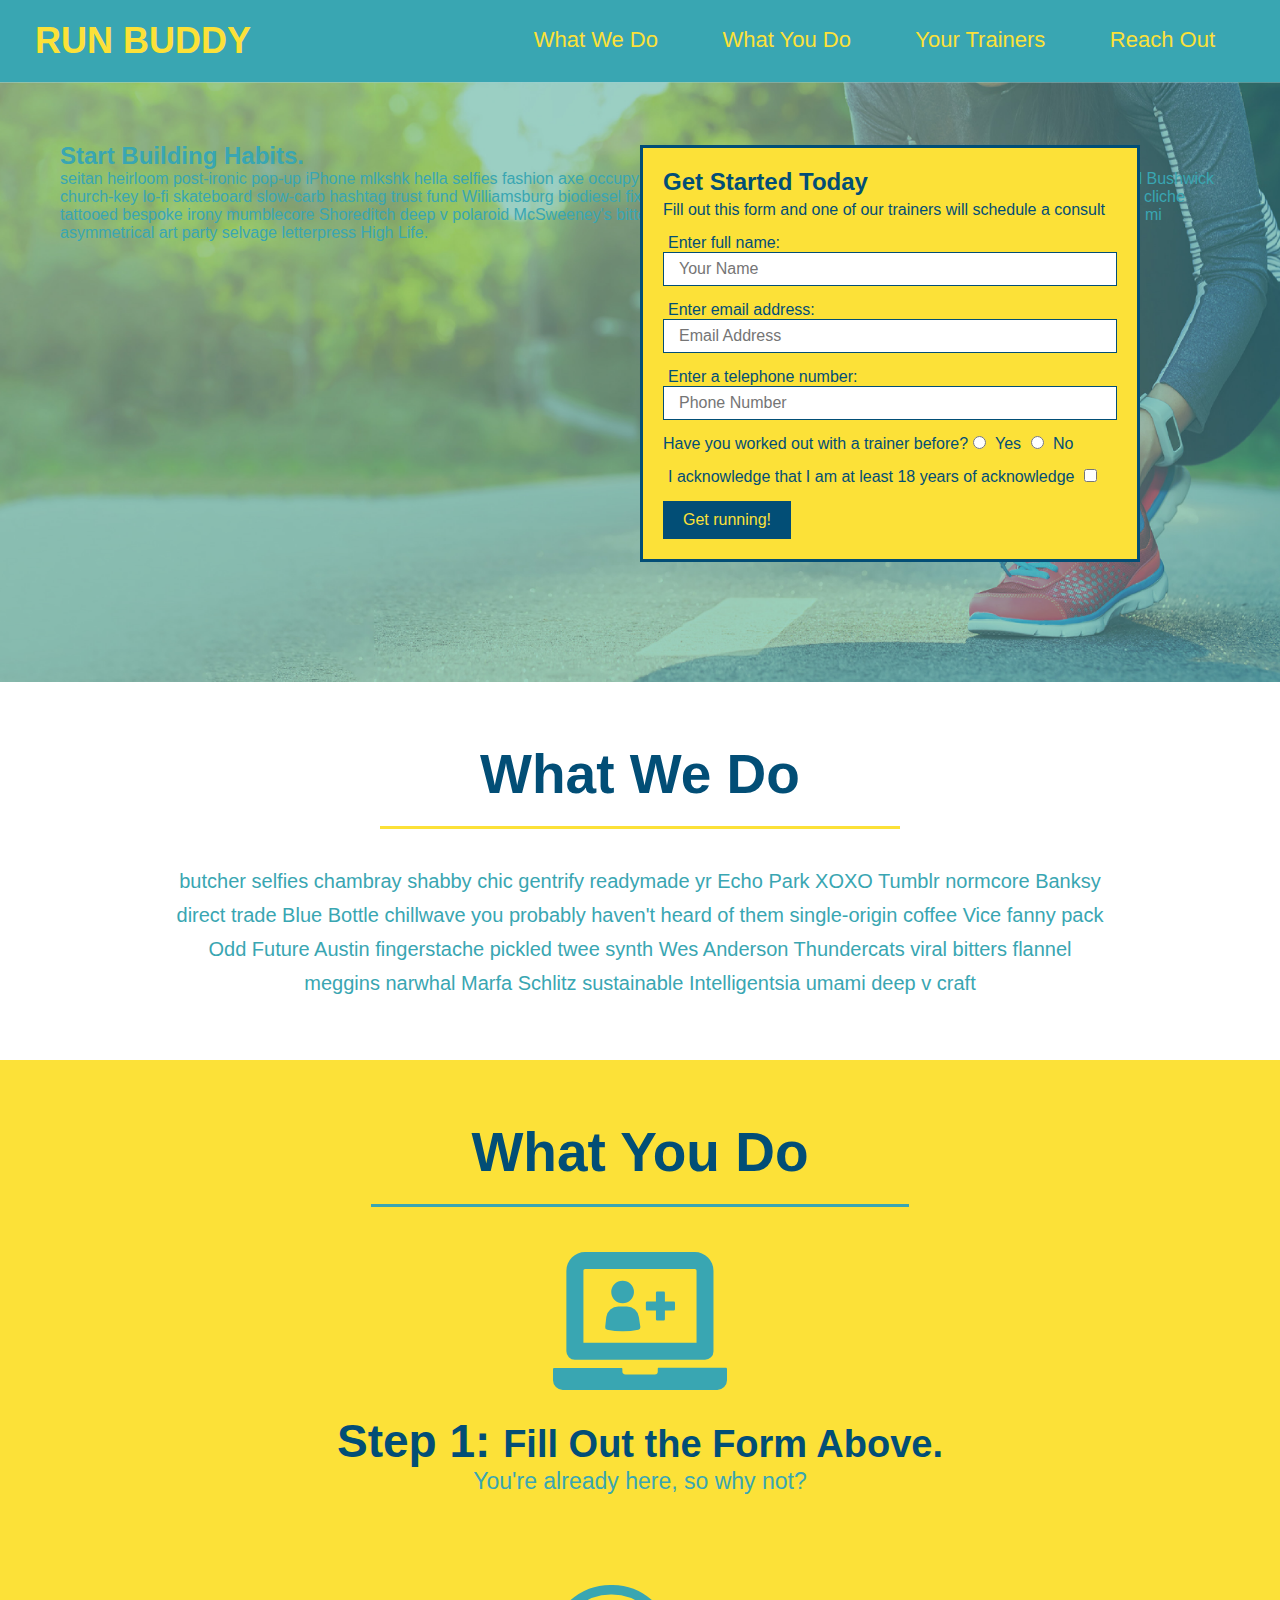
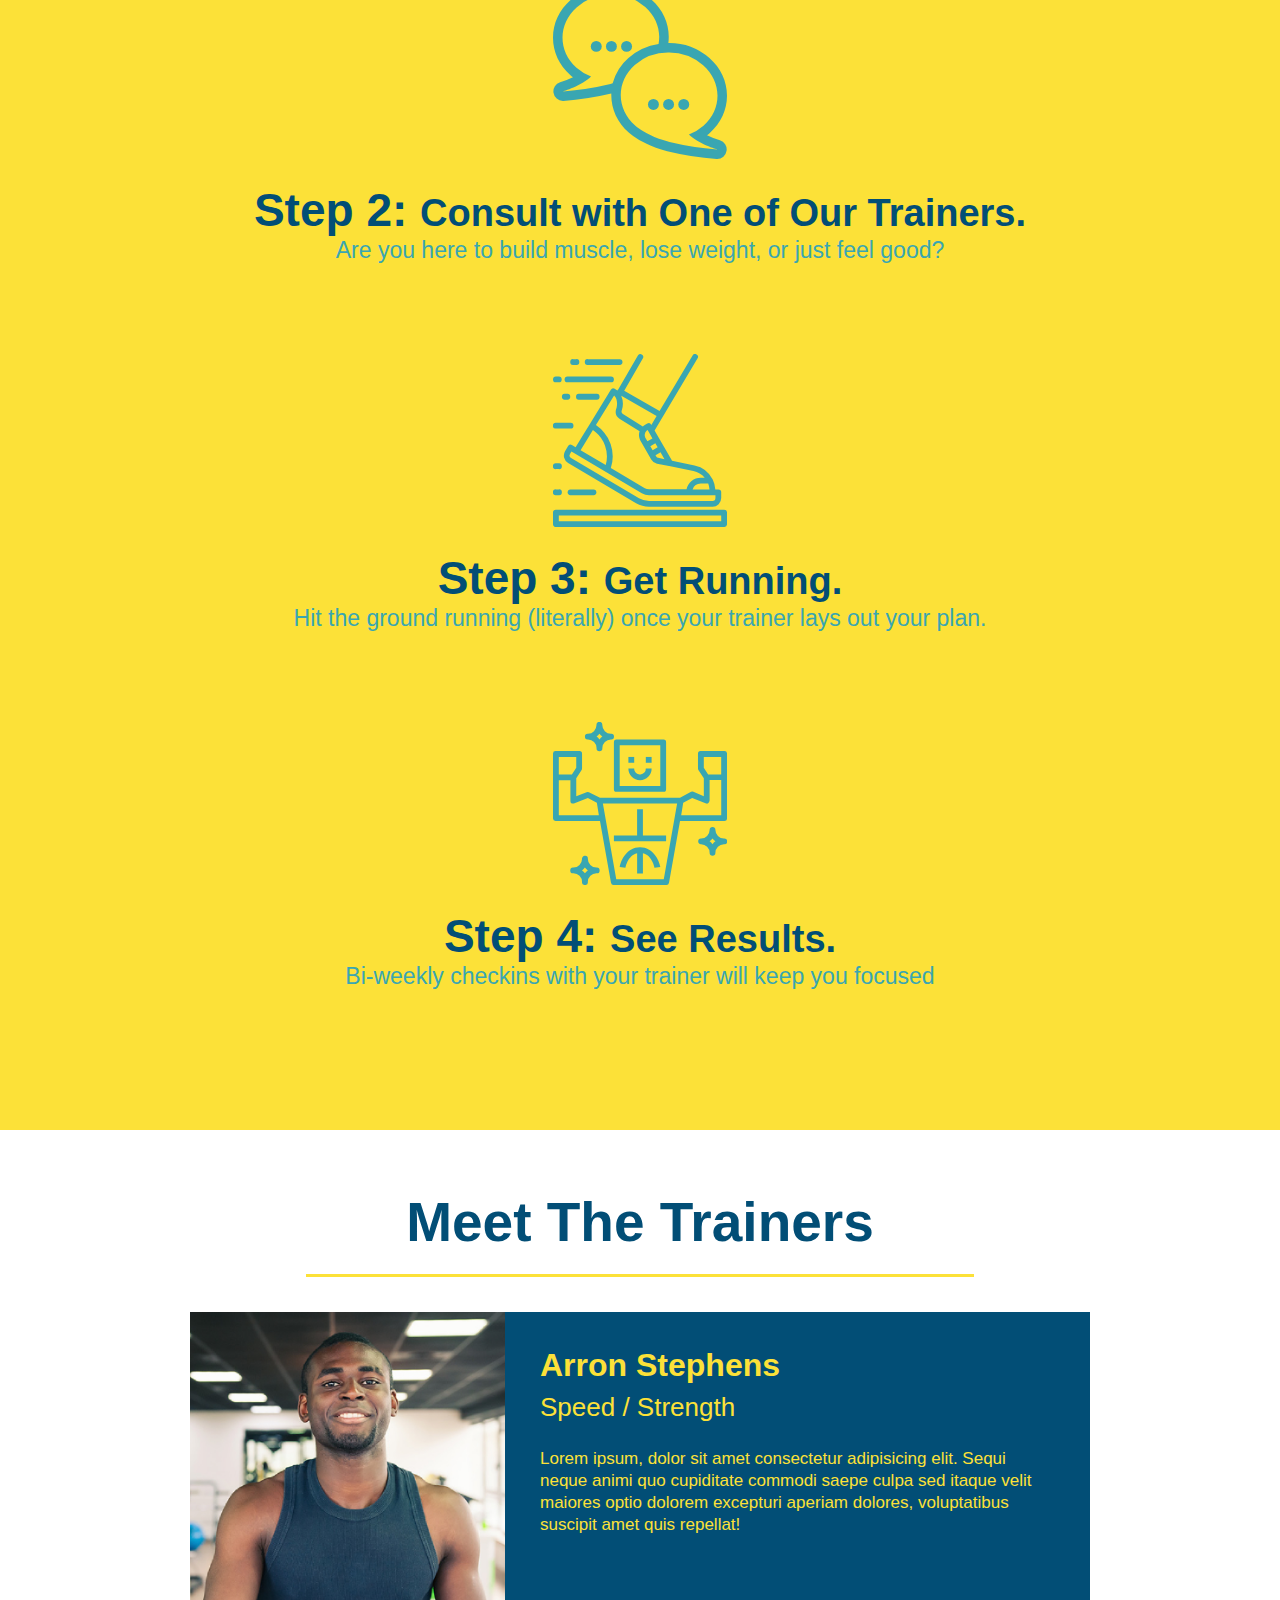
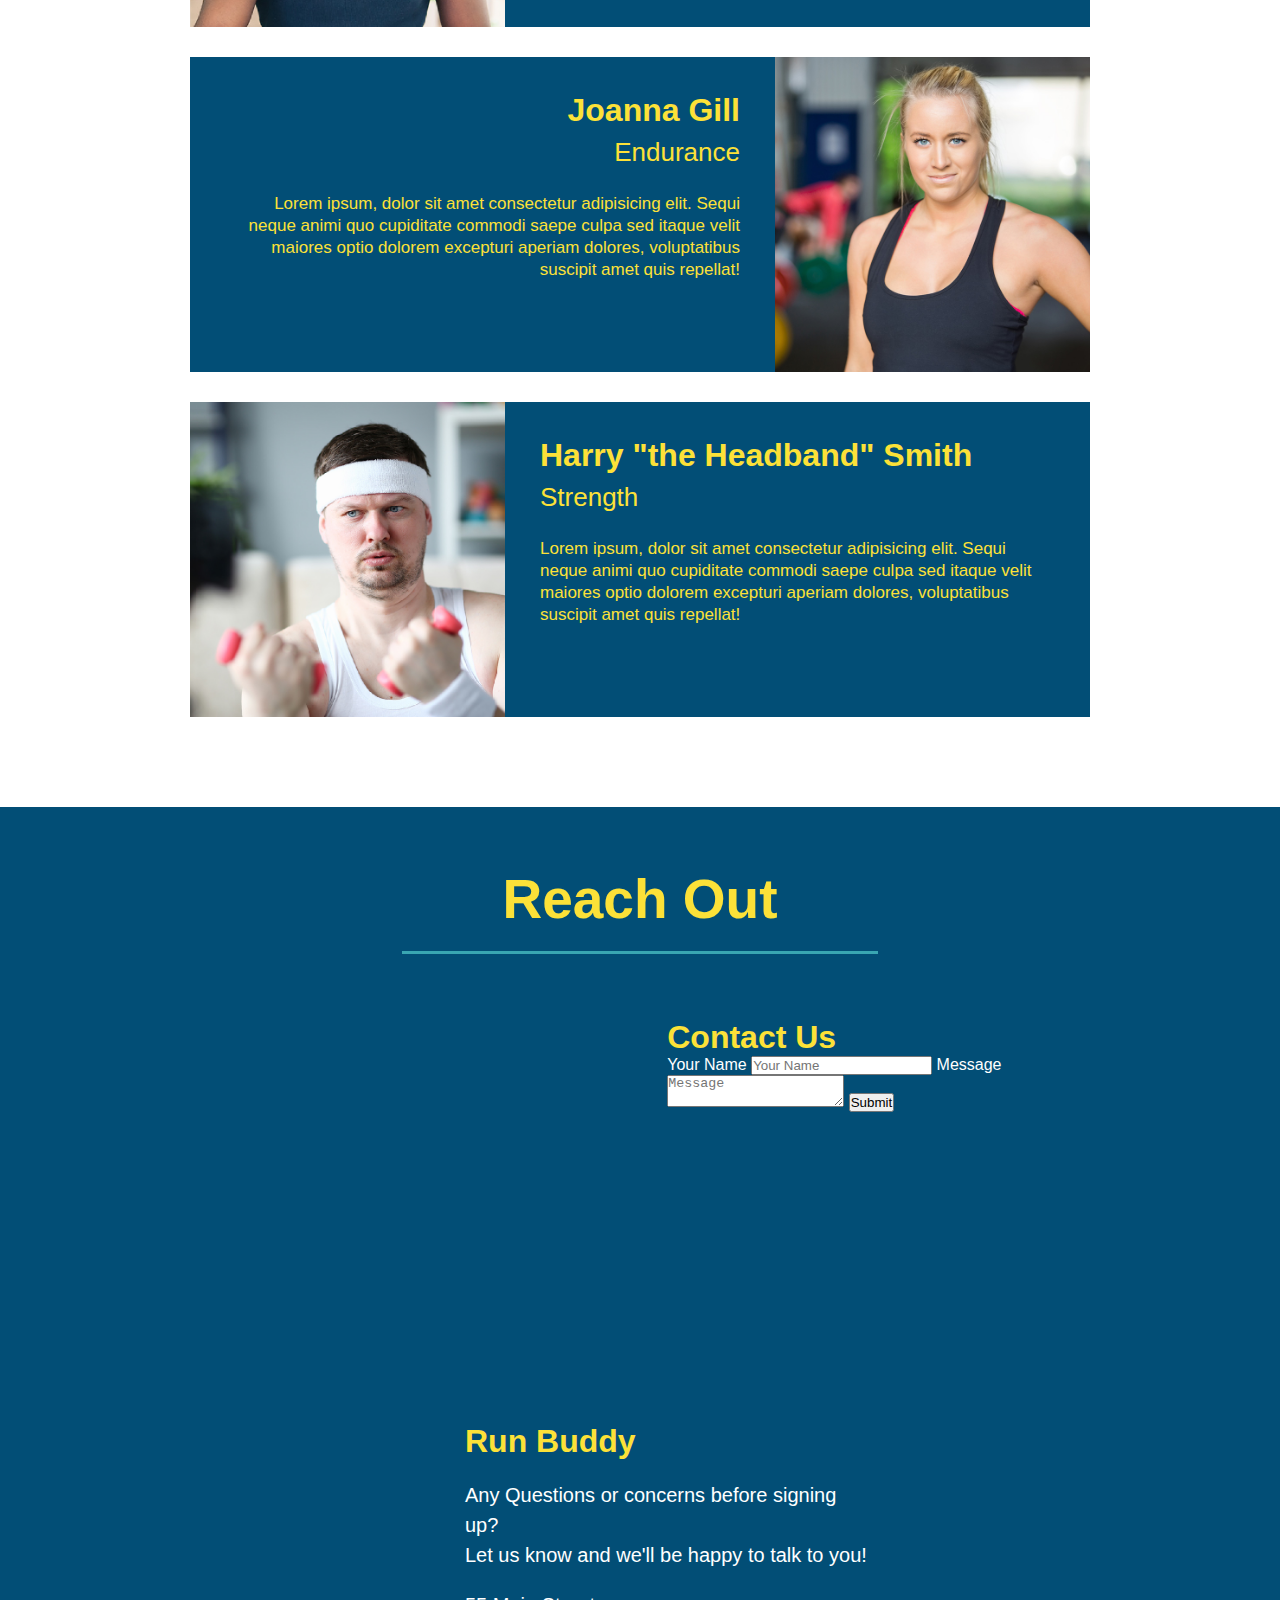
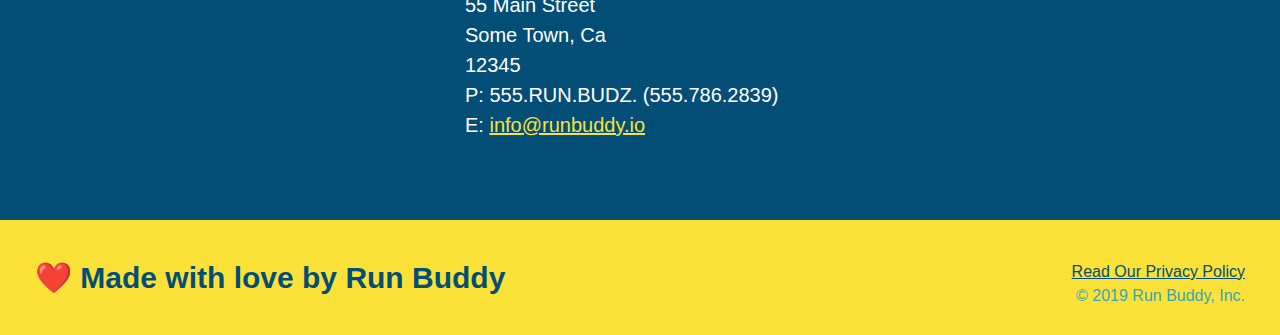
==== index.html @ b7d769fc "add flexbox to header" ====
<!DOCTYPE html>
<html lang="en">
    <head>
        <meta charset="UTF-8"/>
        <link rel="stylesheet" href="./assets/css/style.css"/>
        <title>Run Buddy</title>
    </head>
    <body>
    <!-- navigation tags - block level element -->    
    <header>  
        <h1>
          <a href="/">RUN BUDDY</a>
        </h1>
        <nav>      
           <ul>
               <li>
                 <a href="#what-we-do">What We Do</a>
               </li>
               <li>
                   <a href="#what-you-do">What You Do</a>
               </li>
               <li>
                   <a href="#your-trainers">Your Trainers</a>
               </li>
               <li>
                   <a href="#reach-out">Reach Out</a>
               </li>

           </ul> 
        </nav>
    </header>    
    <!-- end navigation -->

    <!-- hero/jumbotron -->
<section class="hero">
    <div class="hero-cta">
        <h2>Start Building Habits.</h2>
        <p>
            seitan heirloom post-ironic pop-up iPhone mlkshk hella selfies fashion axe occupy readymade put a bird on it
            messenger bag Wes Anderson Schlitz plaid Bushwick church-key lo-fi skateboard slow-carb hashtag trust fund
            Williamsburg biodiesel fixie farm-to-table 8-bit banjo XOXO Banksy chillwave bicycle rights retro cliche
            tattooed bespoke irony mumblecore Shoreditch deep v polaroid McSweeney's bitters cray gentrify tofu Marfa you
            probably haven't heard of them yr banh mi asymmetrical art party selvage letterpress High Life.  
        </p>
    </div>

    <div class="hero-form">
          <h3>Get Started Today</h3>
          <p>Fill out this form and one of our trainers will schedule a consult</p>    
        <form>
          <label for="name">Enter full name:</label> 
          <input type="text" placeholder="Your Name" name="name" id="name" class="form-input"/> 
          <label for="email">Enter email address:</label>
          <input type="email" placeholder="Email Address" name="email" id="email" class="form-input"/>
          <label for="phone">Enter a telephone number:</label>
          <input type="tel" placeholder="Phone Number" name="phone" id="phone" class="form-input"/>
          <p>
              Have you worked out with a trainer before?
              <input type="radio" name="trainer-confirm" id="trainer-yes" />
              <label for="trainer-yes">Yes</label>
              <input type="radio" name="trainer-confirm" id="trainer-no" />
              <label for="trainer-no">No</label>
          </p>
          <p>
              <label for="checkbox" >
                I acknowledge that I am at least 18 years of acknowledge
              </label>
              <input type="checkbox" name="age-confirm" id="checkbox" />
          </p>    
              <button type="submit">
                  Get running!
              </button>
        </form>
    </div>
</section>
<!-- end header -->

<!-- "what we do" section -->
<section id="what-we-do" class="intro">
   <h2 class="section-title primary-border">
       What We Do
    </h2>
        <p>
            butcher selfies chambray shabby chic gentrify readymade yr Echo Park XOXO Tumblr normcore Banksy direct trade Blue
            Bottle chillwave you probably haven't heard of them single-origin coffee Vice fanny pack Odd Future Austin
            fingerstache pickled twee synth Wes Anderson Thundercats viral bitters flannel meggins narwhal Marfa Schlitz
            sustainable Intelligentsia umami deep v craft
        </p>
    </section>
    <!-- end "what we do" -->

    <!-- "what you do" section -->
    <section id="what-you-do" class="steps">
        <h2 class="section-title secondary-border">
            What You Do
        </h2>
        <div>
            <img src="assets/images/step-1.svg" alt="" />
            <h3>Step 1: <span>Fill Out the Form Above.</span></h3>
            <p>You're already here, so why not?</p> 
        </div>
        <div>
            <img src="assets/images/step-2.svg" alt="" />
            <h3>Step 2: <span>Consult with One of Our Trainers.</span></h3>
            <p>Are you here to build muscle, lose weight, or just feel good?</p>
        </div>
        <div>
            <img src="assets/images/step-3.svg" alt="" />
            <h3>Step 3: <span>Get Running.</span></h3>
            <p>Hit the ground running (literally) once your trainer lays out your plan.</p>
        </div>
        <div>
            <img src="assets/images/step-4.svg" alt="" />
            <h3>Step 4: <span>See Results.</span></h3>
            <p>Bi-weekly checkins with your trainer will keep you focused</p>
        </div>
    </section>
    <!-- "what you do" end -->

    <!-- "meet the trainers" section -->
    <section id="your-trainers" class="trainers">
        <h2 class="section-title primary border">
            Meet The Trainers
        </h2>

        <article class="trainer">
            <img src="assets/images/trainer-1.jpg" alt="Arron Stephens in his workout clothes, ready to pump iron" />
            <div class="trainer-bio text-left">
                <h3>Arron Stephens</h3>
                <h4>Speed / Strength</h4>
                <p>
                    Lorem ipsum, dolor sit amet consectetur adipisicing elit. Sequi neque animi quo cupiditate commodi saepe culpa
                    sed
                    itaque velit maiores optio dolorem excepturi aperiam dolores, voluptatibus suscipit amet quis repellat! 
                </p>
            </div>
        </article>

    <article class="trainer">
        <div class="trainer-bio text-right">
            <h3>Joanna Gill</h3>
            <h4>Endurance</h4>
            <p>
                Lorem ipsum, dolor sit amet consectetur adipisicing elit. Sequi neque animi quo cupiditate commodi saepe culpa
                sed
                itaque velit maiores optio dolorem excepturi aperiam dolores, voluptatibus suscipit amet quis repellat!  
            </p>
        </div>
        <img src="assets/images/trainer-2.jpg" alt="Joanna Gill cooling off after a workout" />
    </article>   
    
    <article class="trainer">
        <img src="assets/images/trainer-3.jpg" 
          alt="Harry Smith wearing a headband and lifting comically small pink weights" />
        <div class="trainer-bio text-left">
            <h3>Harry "the Headband" Smith</h3>
            <h4>Strength</h4>
            <p>
                Lorem ipsum, dolor sit amet consectetur adipisicing elit. Sequi neque animi quo cupiditate commodi saepe culpa
                sed
                itaque velit maiores optio dolorem excepturi aperiam dolores, voluptatibus suscipit amet quis repellat!
            </p>
        </div>
    </article>
    </section>
    <!-- "meet the trainers" end -->

    <!-- "reach out" section -->
    <section id="reach-out" class="contact">
        <h2 class="section-title secondary-border">
          Reach Out
        </h2>

        <div class="contact-info">
          <iframe 
            src="https://www.google.com/maps/embed?pb=!1m18!1m12!1m3!1d3162.146359827405!2d-77.54290864908617!3d37.575171131292045!2m3!1f0!2f0!3f0!3m2!1i1024!2i768!4f13.1!3m3!1m2!1s0x89b114a2275279b5%3A0x3109318ed566ddff!2sUniversity%20of%20Richmond!5e0!3m2!1sen!2sus!4v1645827263479!5m2!1sen!2sus" 
            frameborder="0" style="border:0" allowfullscreen>
          </iframe>

          <div class="contact-form">
              <h3>Contact Us</h3>
              <form>
                  <label for="contact-name">Your Name</label>
                  <input type="text" id="contact-name" placeholder="Your Name" />

                  <label for="contact-message">Message</label>
                  <textarea id="contact-message" placeholder="Message"></textarea>

                  <button type="submit">Submit</button>
              </form>
          </div>

          <div>
            <h3>Run Buddy</h3>
            <p>
              Any Questions or concerns before signing up?
              <br />
              Let us know and we'll be happy to talk to you!  
            </p>

            <address>
                55 Main Street <br/>
                Some Town, Ca <br/>
                12345<br />
                P: 555.RUN.BUDZ. (555.786.2839)<br/>
                E: <a href="mailto:info@runbuddy.io">info@runbuddy.io</a>
            </address>

          </div>
        </div>  
    </section>
    <!-- "reach out" end -->

    <!-- footer -->
    <footer>
        <h2>❤️  Made with love by Run Buddy</h2>
        <div>
            <a href= "./privacy-policy.html">Read Our Privacy Policy</a><br />
            &copy; 2019 Run Buddy, Inc.
        </div>
    </footer>  
    <!-- footer end -->
    </body>
</html>
---- assets/css/style.css ----
* {
  margin: 0;
  padding: 0;
  box-sizing: border-box;
}

body {
    color: #39a6b2;
    font-family: Helvetica, Arial, sans-serif;
}


/* HEADER / NAV BAR STYLES START */

header {
    flex-wrap: wrap;
    justify-content: space-between;
    display: flex;
    padding: 20px 35px;
    background-color: #39a6b2;
}

header h1 {
  font-weight: bold;
  margin: 0;
  font-size: 36px;
  color: #fce138;
}

header a {
    text-decoration: none;
    color: #fce138;
}

header nav {
    margin: 7px 0;
}

header nav ul li {
    display: inline;
}

header nav ul li a {
    margin: 0 30px;
    font-weight: lighter;
    font-size: 22px;
}

/* HEADER / NAVBAR STYLES END */



/* FOOTER STYLES START */
footer {
  background: #fce138;
  padding: 40px 35px;
  width: 100%;
}

footer h2 {
    display: inline;
    color: #024e76;
    font-size: 30px;
    margin: 0;
}

footer div {
    float: right;
    line-height: 1.5;
    text-align: right;
}

footer a {
    color: #024e76;
}
/* END FOOTER STYLES */

/* STYLE ALL SECTION TAGS */
section {
    padding: 60px;
}

/* HERO STYLES START */
.hero {
    background-image: url("../images/hero-bg.jpeg");
    height: 600px;
    background-size: cover;
    background-position: center;
    position: relative;
}

.hero-form {
    border: 3px solid #024e76;
    background-color: #fce138;
    padding: 20px;
    width: 500px;
    color: #024e76;
    position: absolute;
    bottom: 120px;
    right: 140px;
}

.hero-form h3 {
    font-size: 24px;
    margin: 0;
}
.hero-form p {
    margin: 5px 0 15px 0;
}

.form-input {
    border: 1px solid #024e76;
    display: block;
    padding: 7px 15px;
    font-size: 16px;
    color: #024e76;
    width: 100%;
    margin-bottom: 15px;
}

.hero-form label {
    margin: 0 5px;
}

.hero-form button {
    color: #fce138;
    background-color: #024e76;
    border: none;
    padding: 10px 20px;
    font-size: 16px;
}
/* HERO STYLES END */


/* SECTION TITLE STYLES START */
.section-title {
    font-size: 55px;
    color: #024e76;
    margin-bottom: 35px;
    padding: 0 100px 20px 100px;
    display: inline-block;
    border-bottom: 3px solid #fce138;
}

.primary-border {
    border-color: #fce138;
}

.secondary-border {
    border-color: #39a6b2;
}
/* SECTION TITLE STYLES END */

/* WHAT WE DO STYLES */
.intro {
    text-align: center;
}

.intro p {
    line-height: 1.7;
    color: #39a6b2;
    width: 80%;
    margin: 0 auto;
    font-size: 20px;
}
/* WHAT WE DO STYLES END */


/* WHAT YOU DO STYLES START */
.steps {
    text-align: center;
    background: #fce138;
}

.steps div {
    margin-bottom: 80px;
}

.steps img {
    width: 15%;
    margin: 10px 0;
}

.steps h3 {
    color: #024e76;
    font-size: 46px;
    margin-top: 10px;
}

.steps span {
    font-size: 38px;
}

.steps p {
    color: #39a6b2;
    font-size: 23px;
}
/* WHAT YOU DO STYLES END */

/* MEET THE TRAINERS START */
.trainers {
    text-align: center;
}

.trainer {
    width: 900px;
    margin: 0 auto 30px auto;
    background: #024e76;
    color: #fce138;
    overflow: auto;
}

.trainer img {
    width: 35%;
    float: left;
}

.trainer-bio {
    padding: 35px;
    float: left;
    width: 65%;
}

.trainer-bio h3 {
    font-size: 32px;
    margin-bottom: 8px;
}

.trainer-bio h4 {
    font-weight: lighter;
    font-size: 26px;
    margin-bottom: 25px;
}

.trainer-bio p {
    font-size: 17px;
    line-height: 1.3;
}
/* TRAINER STYLES END */

/* REACH OUT STYLES START */
.contact {
    text-align: center;
    background: #024e76;
}

.contact h2 {
    color: #fce138;
}

.contact-info iframe {
    width: 400px;
    height: 400px;
}

.contact-info div {
    width: 410px;
    display: inline-block;
    vertical-align: top;
    text-align: left;
    margin: 30px 0 0 60px;
    color: white;
}

.contact-info h3 {
    color: #fce138;
    font-size: 32px;
}

.contact-info p,
.contact-info address {
    margin: 20px 0;
    line-height: 1.5;
    font-size: 20px;
    font-style: normal;
}

.contact-info a {
    color: #fce138;
}

/*REACH OUT STYLE ENDS*/

/* UTILITIES */
.text-left {
    text-align: left;
}

.text-right {
    text-align: right;
}
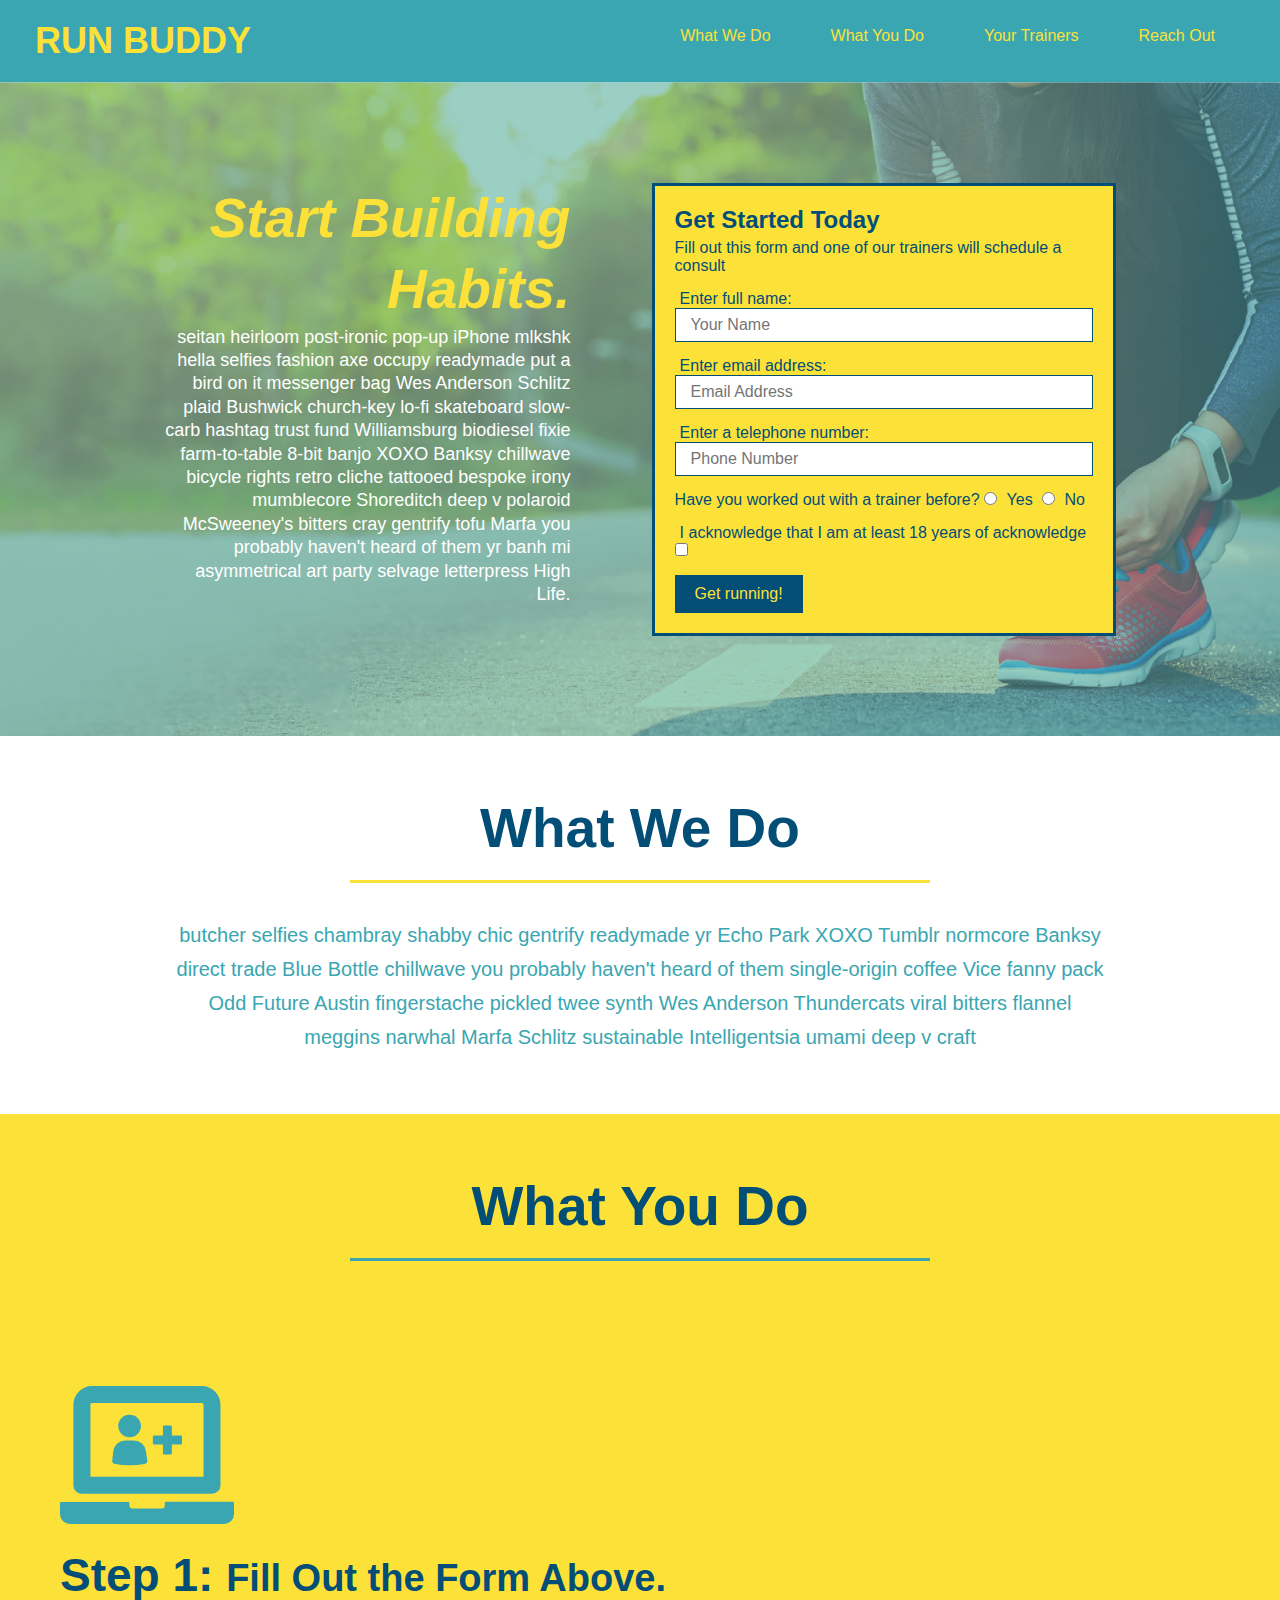
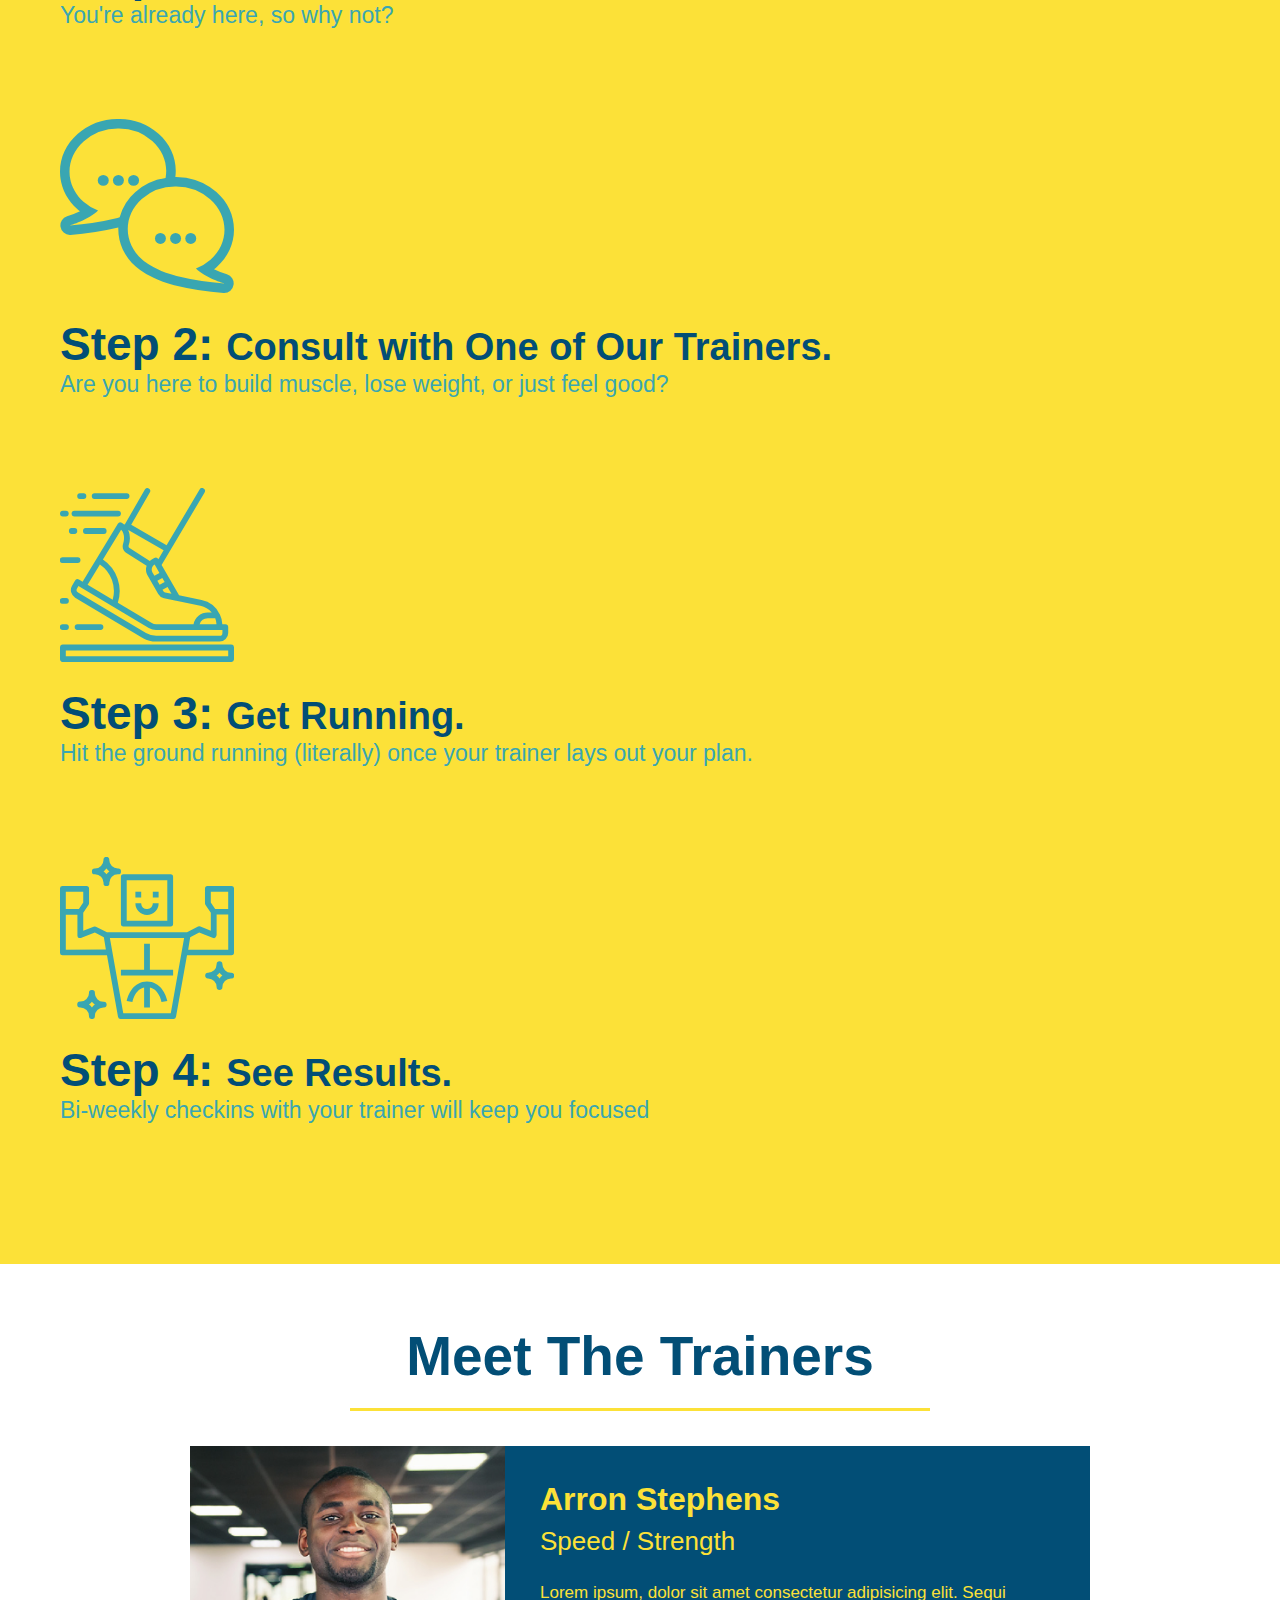
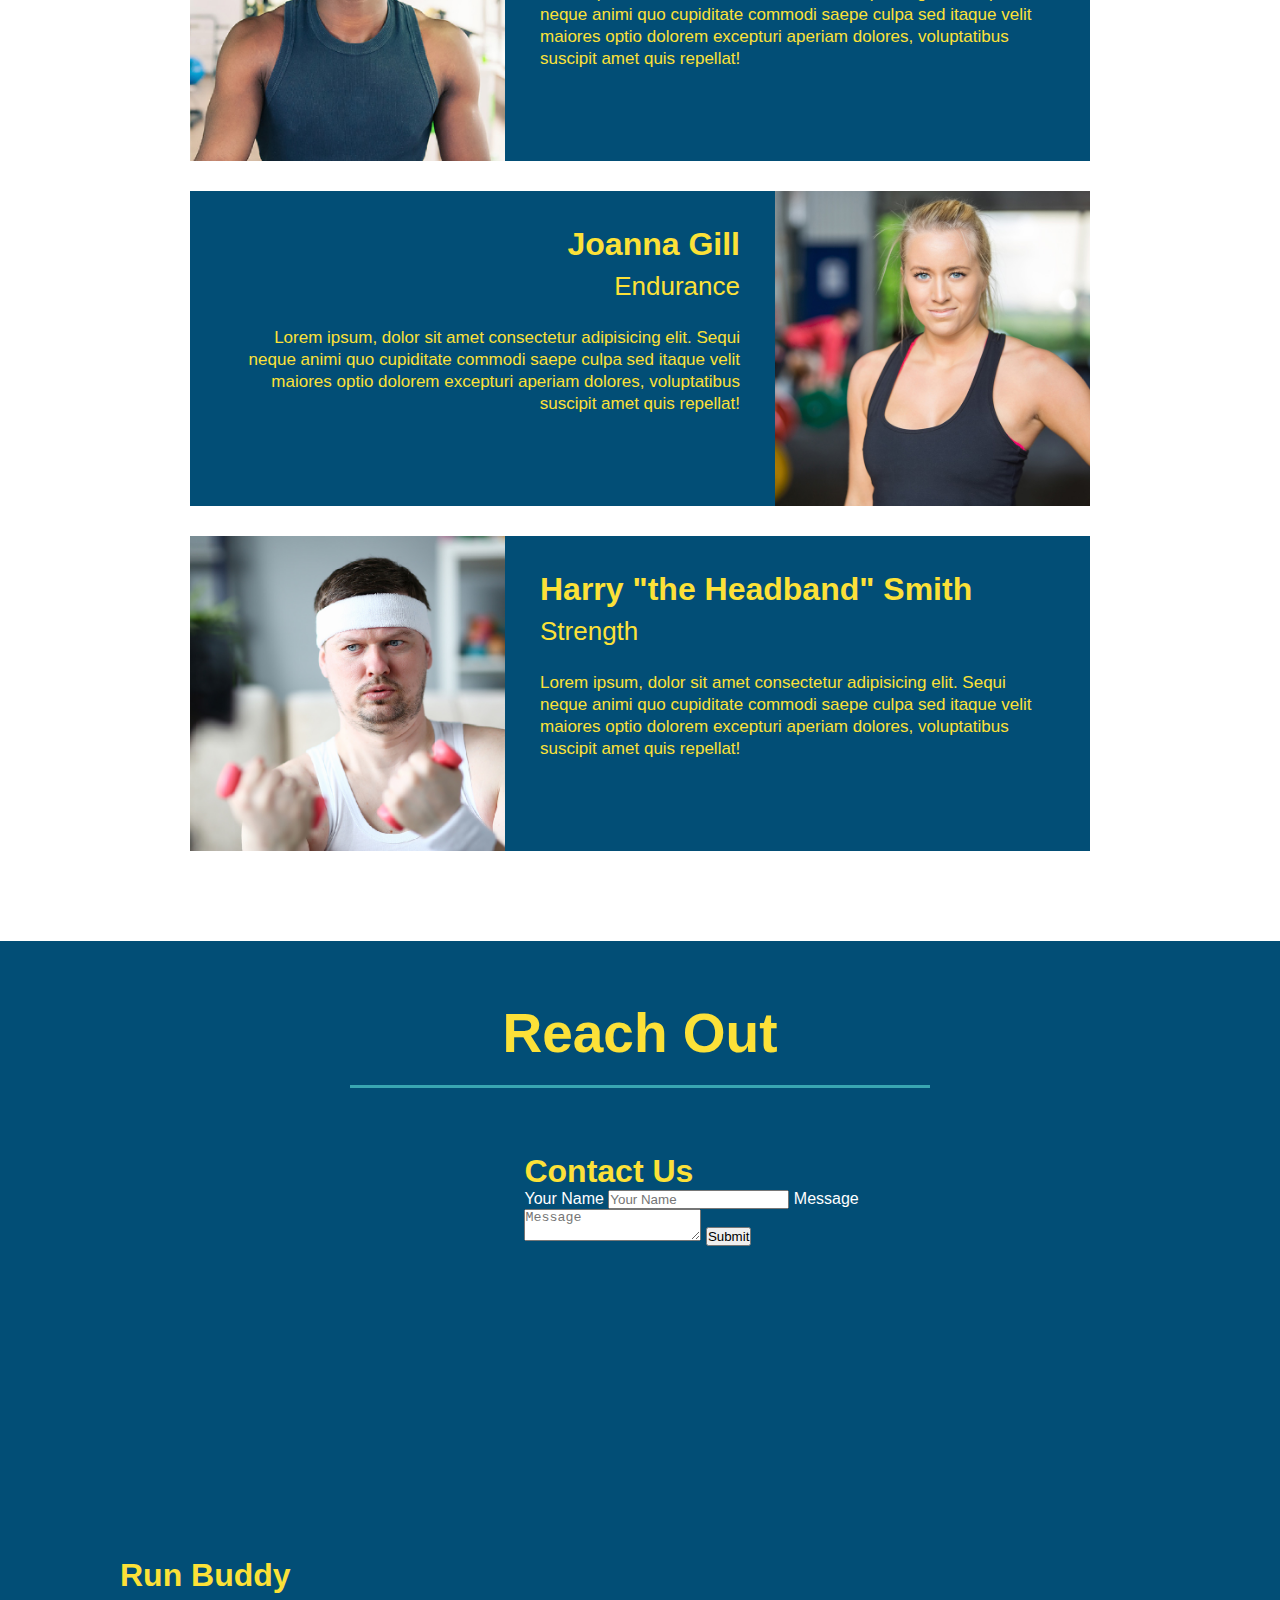
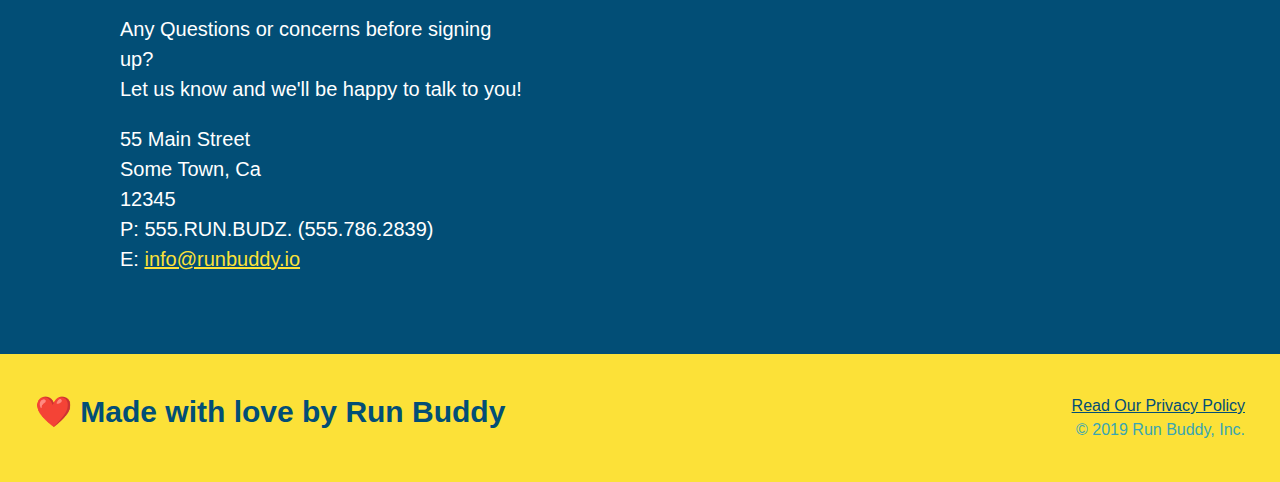
==== commit 94d435cb: "add flexbox to section titles" ====
--- a/index.html
+++ b/index.html
@@ -77,23 +77,30 @@
 
 <!-- "what we do" section -->
 <section id="what-we-do" class="intro">
+<!-- Wrap every h2 with a class of "section-title" in this div! -->    
+<div class="flex-row">
    <h2 class="section-title primary-border">
        What We Do
     </h2>
+</div>
+    <div>
         <p>
             butcher selfies chambray shabby chic gentrify readymade yr Echo Park XOXO Tumblr normcore Banksy direct trade Blue
             Bottle chillwave you probably haven't heard of them single-origin coffee Vice fanny pack Odd Future Austin
             fingerstache pickled twee synth Wes Anderson Thundercats viral bitters flannel meggins narwhal Marfa Schlitz
             sustainable Intelligentsia umami deep v craft
         </p>
+    </div>    
     </section>
     <!-- end "what we do" -->
 
     <!-- "what you do" section -->
     <section id="what-you-do" class="steps">
+    <div class="flex-row">    
         <h2 class="section-title secondary-border">
             What You Do
         </h2>
+    </div>    
         <div>
             <img src="assets/images/step-1.svg" alt="" />
             <h3>Step 1: <span>Fill Out the Form Above.</span></h3>
@@ -119,9 +126,11 @@
 
     <!-- "meet the trainers" section -->
     <section id="your-trainers" class="trainers">
+    <div class="flex-row">    
         <h2 class="section-title primary border">
             Meet The Trainers
         </h2>
+    </div>    
 
         <article class="trainer">
             <img src="assets/images/trainer-1.jpg" alt="Arron Stephens in his workout clothes, ready to pump iron" />
@@ -167,9 +176,11 @@
 
     <!-- "reach out" section -->
     <section id="reach-out" class="contact">
+    <div class="flex-row">   
         <h2 class="section-title secondary-border">
           Reach Out
         </h2>
+    </div>    
 
         <div class="contact-info">
           <iframe 
--- a/assets/css/style.css
+++ b/assets/css/style.css
@@ -36,14 +36,18 @@
     margin: 7px 0;
 }
 
-header nav ul li {
-    display: inline;
+header nav ul {
+    display: flex;
+    flex-wrap: wrap;
+    justify-content: space-between;
+    align-items: center;
+    list-style: none;
 }
 
 header nav ul li a {
     margin: 0 30px;
     font-weight: lighter;
-    font-size: 22px;
+    font-size: 22px1.55vw;
 }
 
 /* HEADER / NAVBAR STYLES END */
@@ -52,20 +56,21 @@
 
 /* FOOTER STYLES START */
 footer {
+  display: flex;
+  justify-content: space-between;
+  flex-wrap: wrap;  
   background: #fce138;
   padding: 40px 35px;
   width: 100%;
 }
 
 footer h2 {
-    display: inline;
     color: #024e76;
     font-size: 30px;
     margin: 0;
 }
 
 footer div {
-    float: right;
     line-height: 1.5;
     text-align: right;
 }
@@ -82,22 +87,36 @@
 
 /* HERO STYLES START */
 .hero {
+    display: flex;
+    justify-content: center;
+    flex-wrap: wrap;
     background-image: url("../images/hero-bg.jpeg");
-    height: 600px;
     background-size: cover;
     background-position: center;
-    position: relative;
+}
+
+.hero-cta {
+    width: 35%;
+    text-align: right;
+    margin: 3.5%;
+    color: #fff;
+    font-size: 18px;
+    line-height: 1.3;
+}
+
+.hero-cta h2 {
+    font-style: italic;
+    font-size: 55px;
+    color: #fce138;
 }
 
 .hero-form {
     border: 3px solid #024e76;
     background-color: #fce138;
     padding: 20px;
-    width: 500px;
-    color: #024e76;
-    position: absolute;
-    bottom: 120px;
-    right: 140px;
+    color: #024e76;
+    width: 40%;
+    margin: 3.5%;
 }
 
 .hero-form h3 {
@@ -134,11 +153,12 @@
 
 /* SECTION TITLE STYLES START */
 .section-title {
+    padding-bottom: 20px;
+    text-align: center;
+    margin: 0 auto 35px auto;
+    width: 50%;
     font-size: 55px;
-    color: #024e76;
-    margin-bottom: 35px;
-    padding: 0 100px 20px 100px;
-    display: inline-block;
+    color: #024e76; 
     border-bottom: 3px solid #fce138;
 }
 
@@ -152,11 +172,8 @@
 /* SECTION TITLE STYLES END */
 
 /* WHAT WE DO STYLES */
-.intro {
+.intro p {
     text-align: center;
-}
-
-.intro p {
     line-height: 1.7;
     color: #39a6b2;
     width: 80%;
@@ -168,7 +185,6 @@
 
 /* WHAT YOU DO STYLES START */
 .steps {
-    text-align: center;
     background: #fce138;
 }
 
@@ -199,7 +215,7 @@
 
 /* MEET THE TRAINERS START */
 .trainers {
-    text-align: center;
+
 }
 
 .trainer {
@@ -240,7 +256,6 @@
 
 /* REACH OUT STYLES START */
 .contact {
-    text-align: center;
     background: #024e76;
 }
 
@@ -288,4 +303,8 @@
 
 .text-right {
     text-align: right;
+}
+
+.flex-row {
+    display: flex;
 }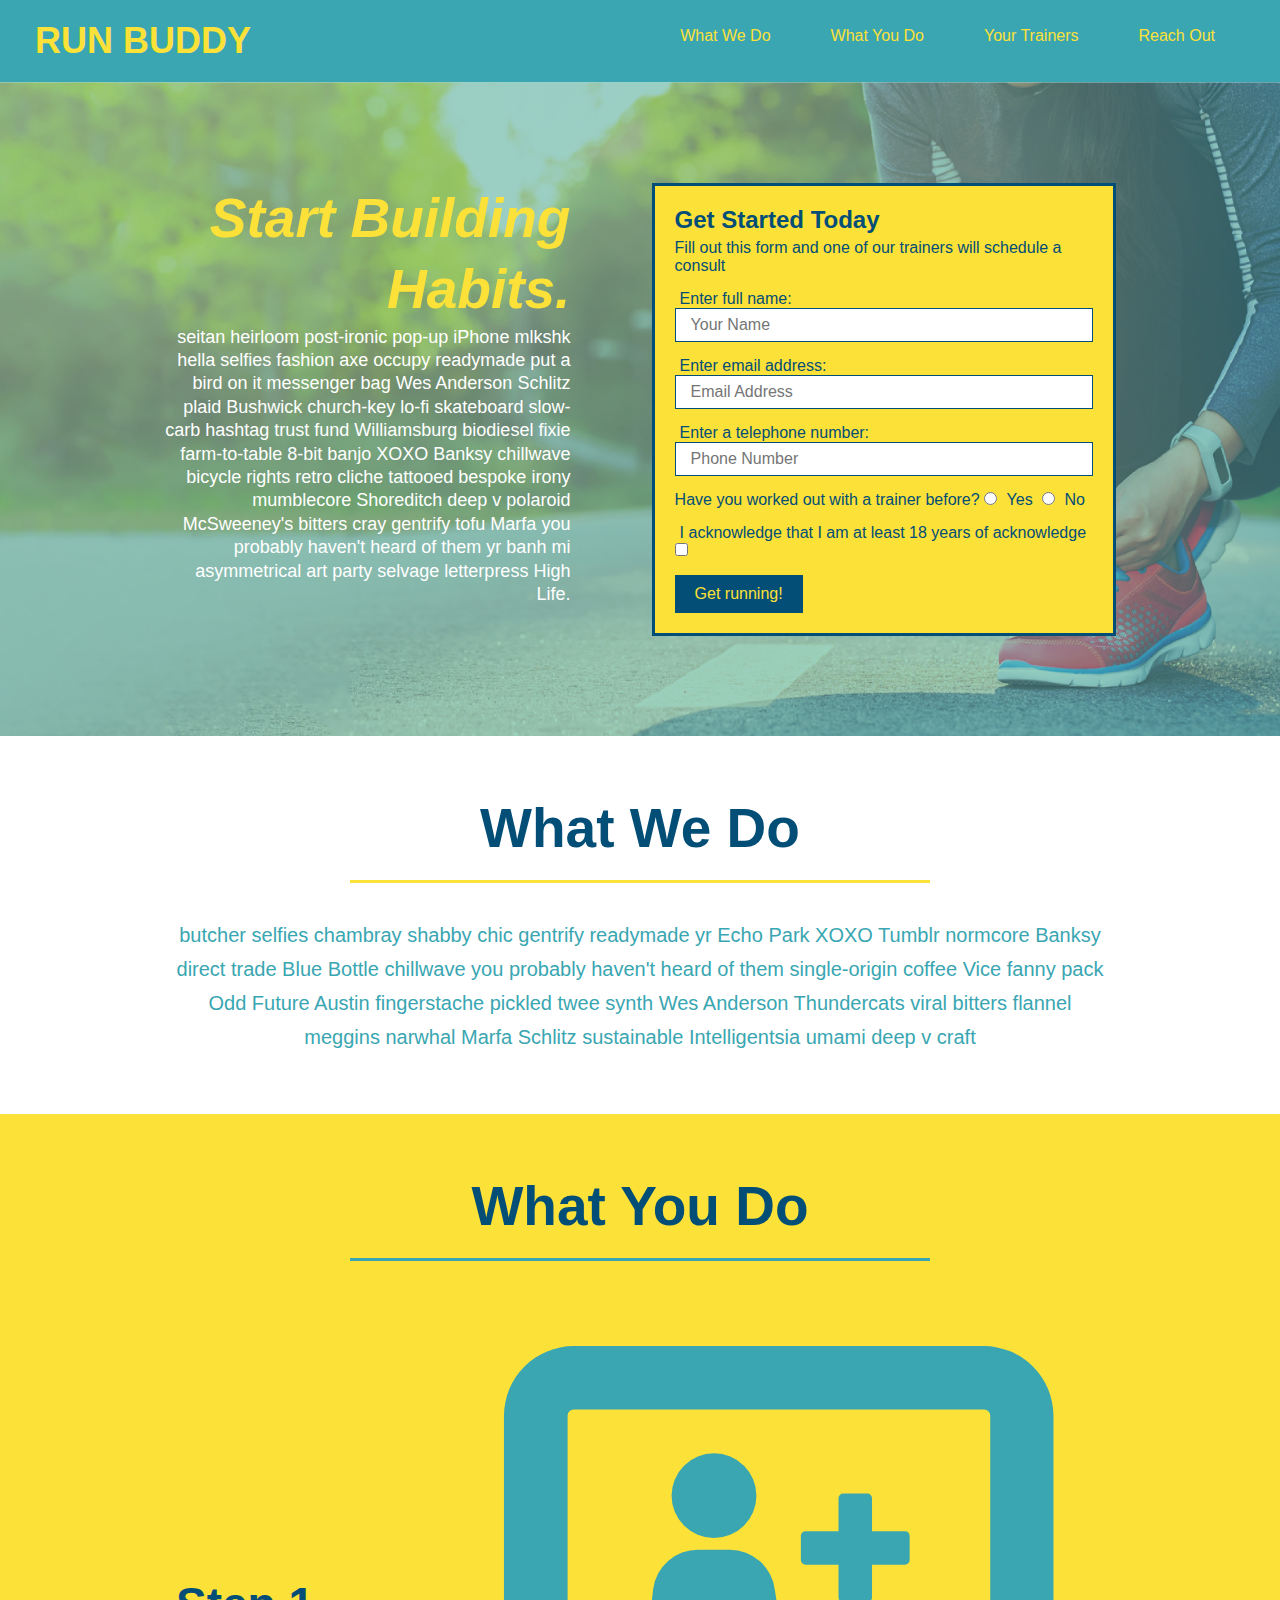
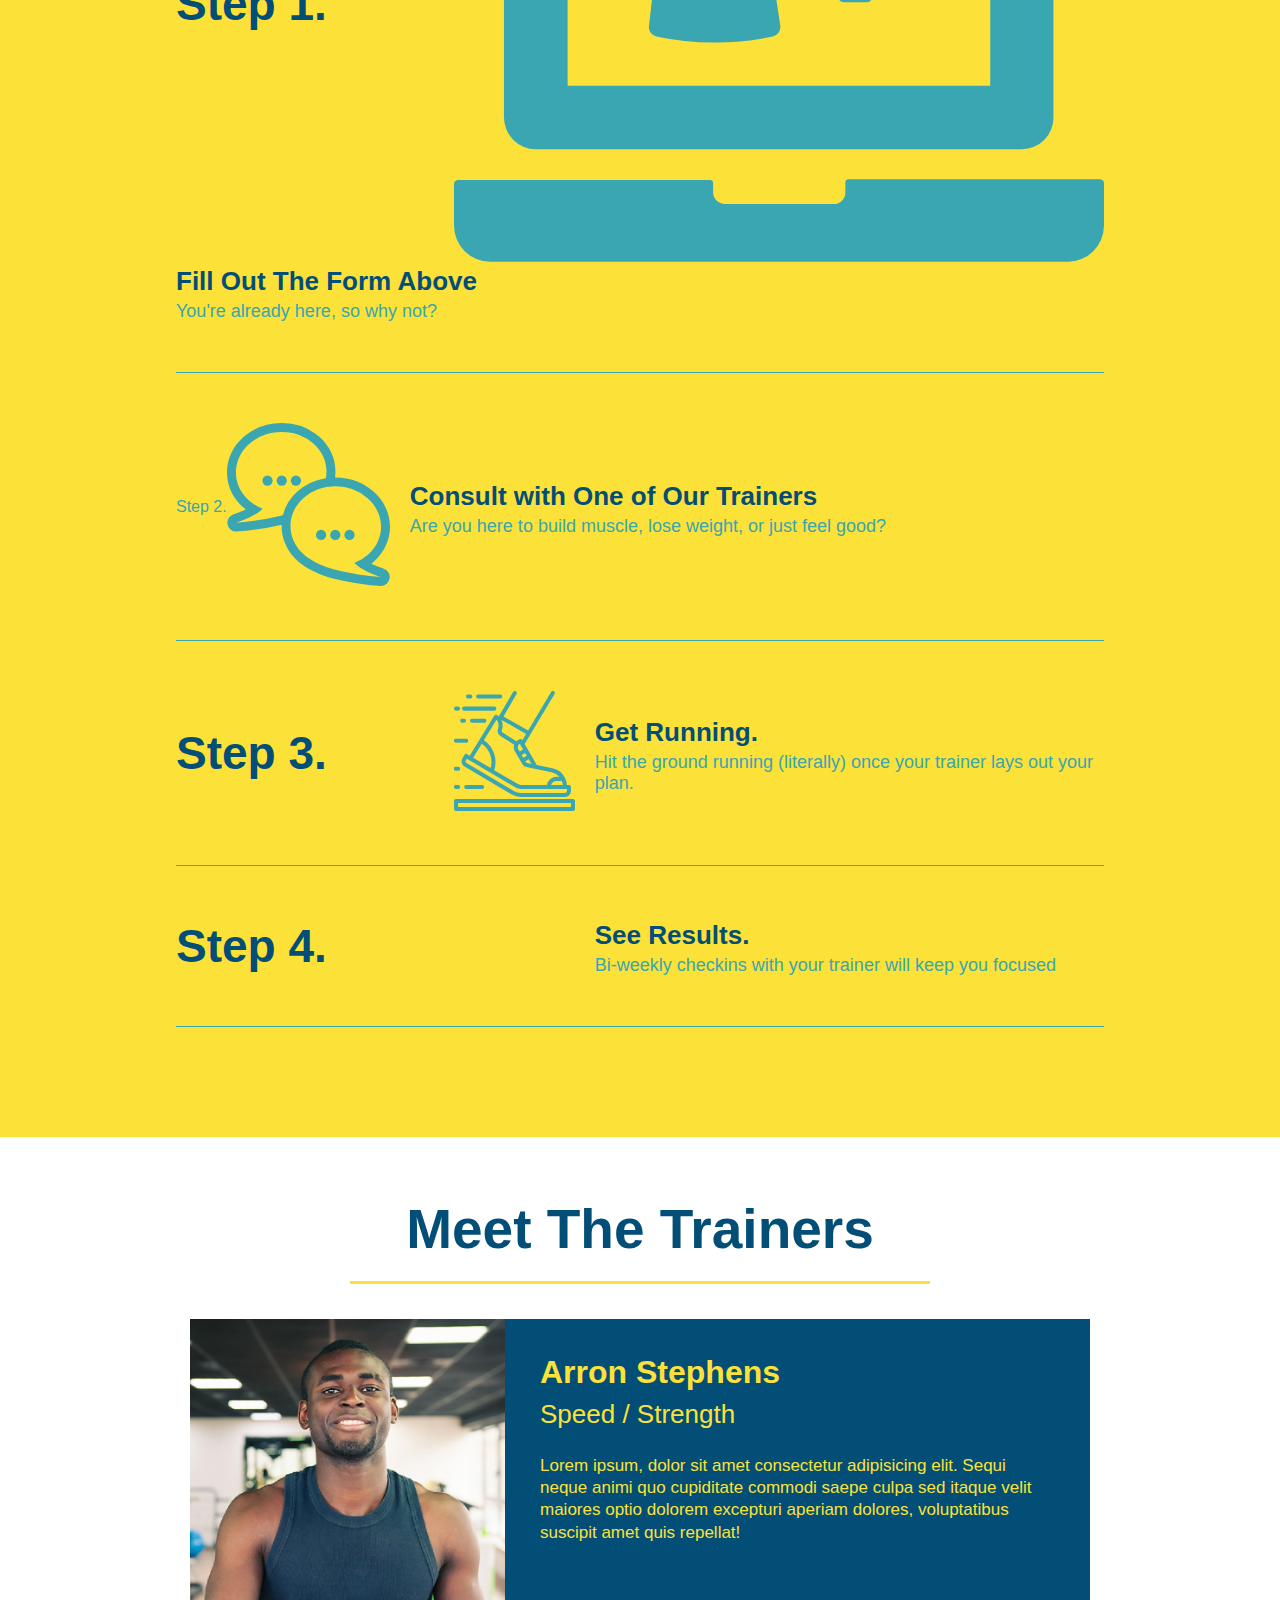
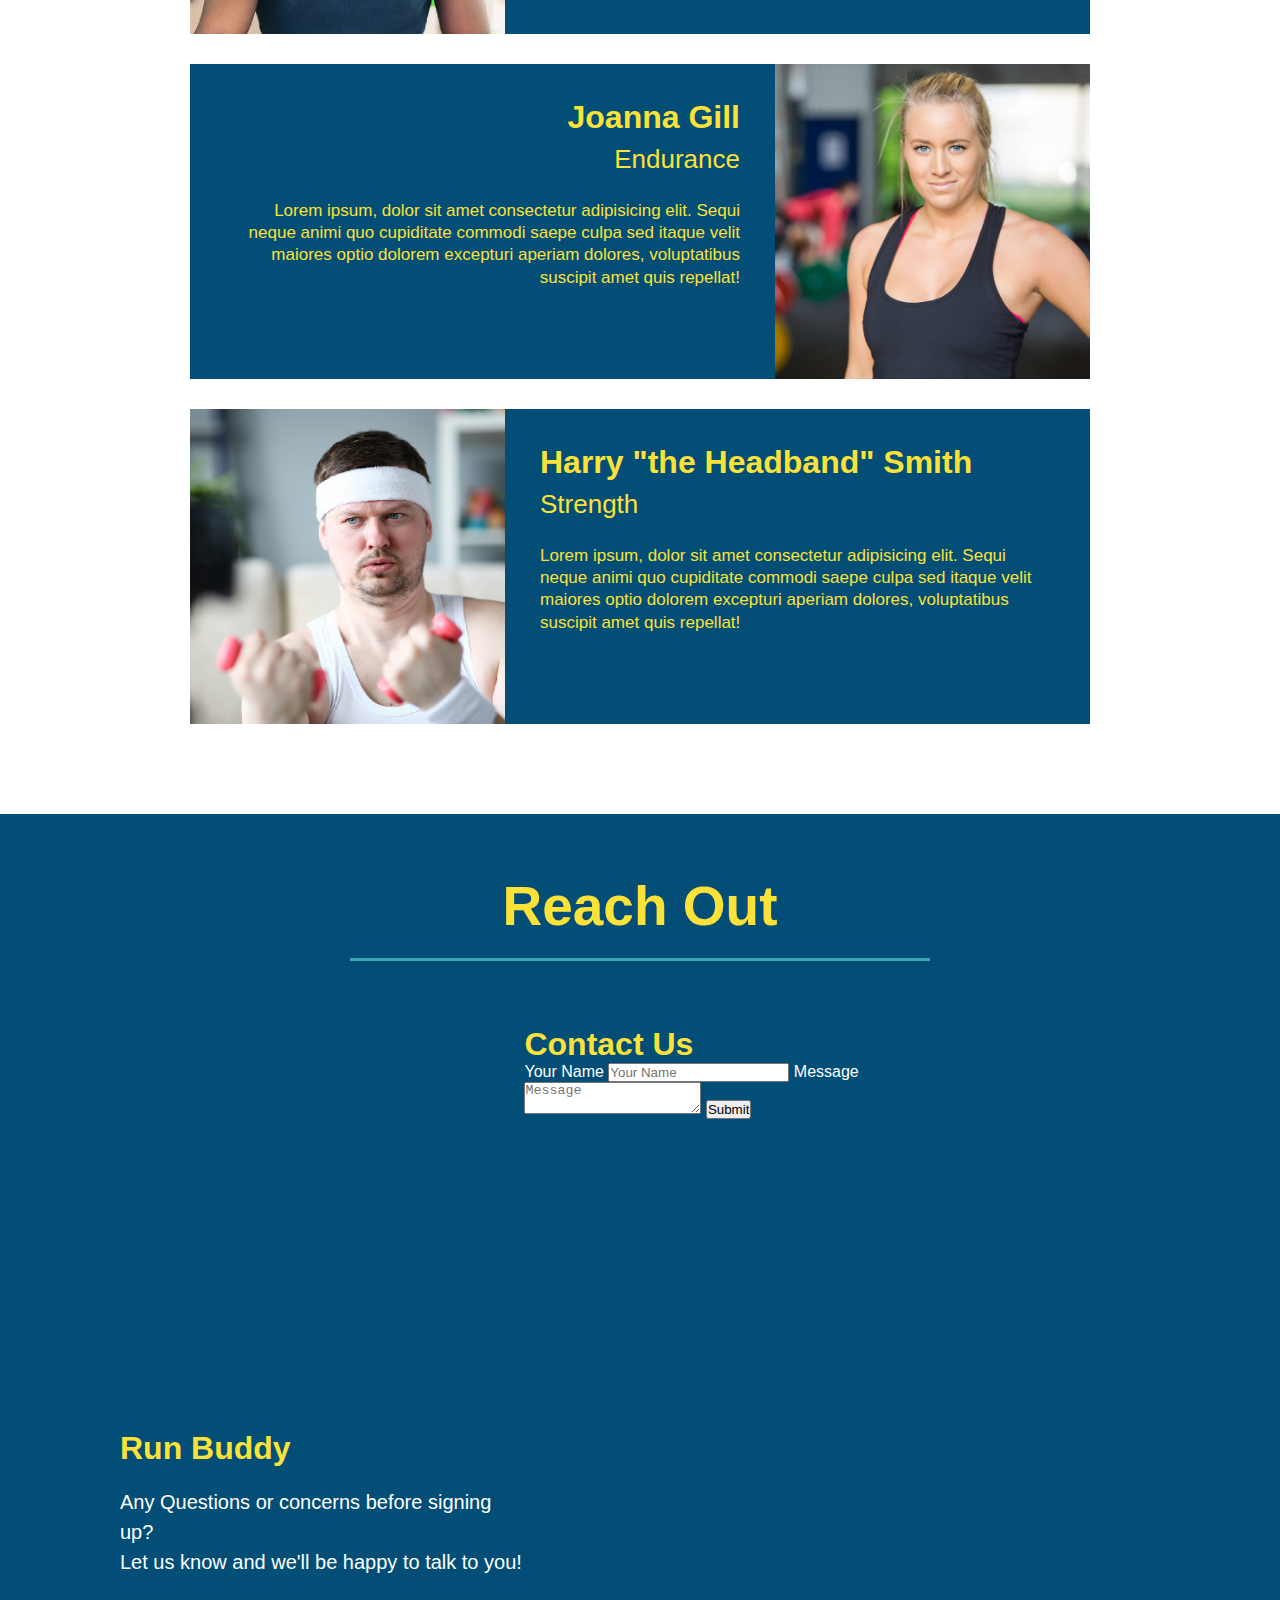
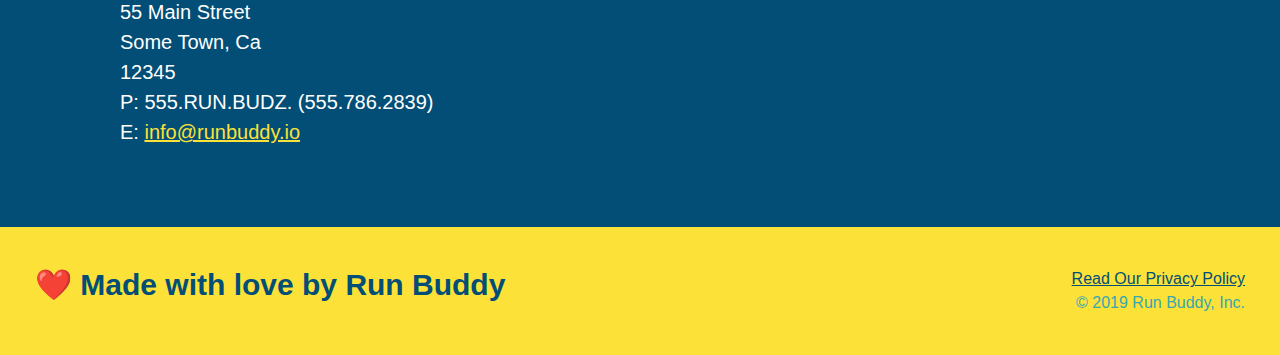
==== commit 09d5d363: "add flexbox to the steps" ====
--- a/index.html
+++ b/index.html
@@ -100,27 +100,55 @@
         <h2 class="section-title secondary-border">
             What You Do
         </h2>
-    </div>    
-        <div>
-            <img src="assets/images/step-1.svg" alt="" />
-            <h3>Step 1: <span>Fill Out the Form Above.</span></h3>
-            <p>You're already here, so why not?</p> 
-        </div>
-        <div>
-            <img src="assets/images/step-2.svg" alt="" />
-            <h3>Step 2: <span>Consult with One of Our Trainers.</span></h3>
+    </div>   
+    <div class="step">
+        <h3>Step 1.</h3>
+        <div class="step-info"
+          <div class="step-img">
+            <img src="assets/images/step-1.svg" alt="" /> 
+          </div> 
+          <div class="step-text">
+              <h4>Fill Out The Form Above</h4> 
+              <p>You're already here, so why not?</p> 
+            </div>   
+        </div>
+    </div>
+    <div class="step"
+      <h3>Step 2.</h3>
+      <div class="step-info">
+        <div class="step-img">
+          <img src="assets/images/step-2.svg" alt="" />
+        </div> 
+        <div class="step-text">
+            <h4>Consult with One of Our Trainers</h4> 
             <p>Are you here to build muscle, lose weight, or just feel good?</p>
         </div>
-        <div>
-            <img src="assets/images/step-3.svg" alt="" />
-            <h3>Step 3: <span>Get Running.</span></h3>
-            <p>Hit the ground running (literally) once your trainer lays out your plan.</p>
-        </div>
-        <div>
-            <img src="assets/images/step-4.svg" alt="" />
-            <h3>Step 4: <span>See Results.</span></h3>
-            <p>Bi-weekly checkins with your trainer will keep you focused</p>
-        </div>
+      </div>
+    </div>  
+    <div class="step 3">
+      <h3>Step 3.</h3> 
+      <div class="step-info">
+        <div class="step-img"> 
+          <img src="assets/images/step-3.svg" alt="" />
+        </div>
+        <div class="step-text">
+          <h4>Get Running.</h4>  
+          <p>Hit the ground running (literally) once your trainer lays out your plan.</p>
+        </div>
+      </div>
+    </div>
+    <div class="step">
+      <h3>Step 4.</h3>
+      <div class="step-info">
+        <div class="step-img"
+          <img src="assets/images/step-4.svg" alt="" />
+        </div> 
+        <div class="step-text">
+          <h4>See Results.</h4>  
+          <p>Bi-weekly checkins with your trainer will keep you focused</p>
+        </div>
+      </div>
+    </div>   
     </section>
     <!-- "what you do" end -->
 
--- a/assets/css/style.css
+++ b/assets/css/style.css
@@ -188,29 +188,56 @@
     background: #fce138;
 }
 
-.steps div {
-    margin-bottom: 80px;
-}
-
-.steps img {
-    width: 15%;
-    margin: 10px 0;
-}
-
-.steps h3 {
+.step {
+    margin: 50px auto;
+    padding-bottom: 50px;
+    width: 80%;
+    border-bottom: 1px solid #39a6b2;
+    display: flex;
+    flex-wrap: wrap;
+    align-items: center;
+    justify-content: space-between;
+}
+
+.step h3 {
     color: #024e76;
     font-size: 46px;
-    margin-top: 10px;
-}
-
-.steps span {
-    font-size: 38px;
-}
-
-.steps p {
+    flex: 1 30%;
+}
+
+.step-info {
+    flex: 2 70%;
+    display: flex;
+    flex-wrap: wrap;
+    align-items: center;
+}
+
+.step-img {
+    flex: 1 12%;
+    margin-right: 20px;
+}
+
+.step-img img {
+    max-width: 100%;
+}
+
+.step-text {
+    flex: 12;
+}
+
+.step-text p {
     color: #39a6b2;
-    font-size: 23px;
-}
+    font-size: 18px;
+}
+
+.step-text h4 {
+    font-size: 26px;
+    line-height: 1.5;
+    color: #024e76;
+}
+
+
+
 /* WHAT YOU DO STYLES END */
 
 /* MEET THE TRAINERS START */
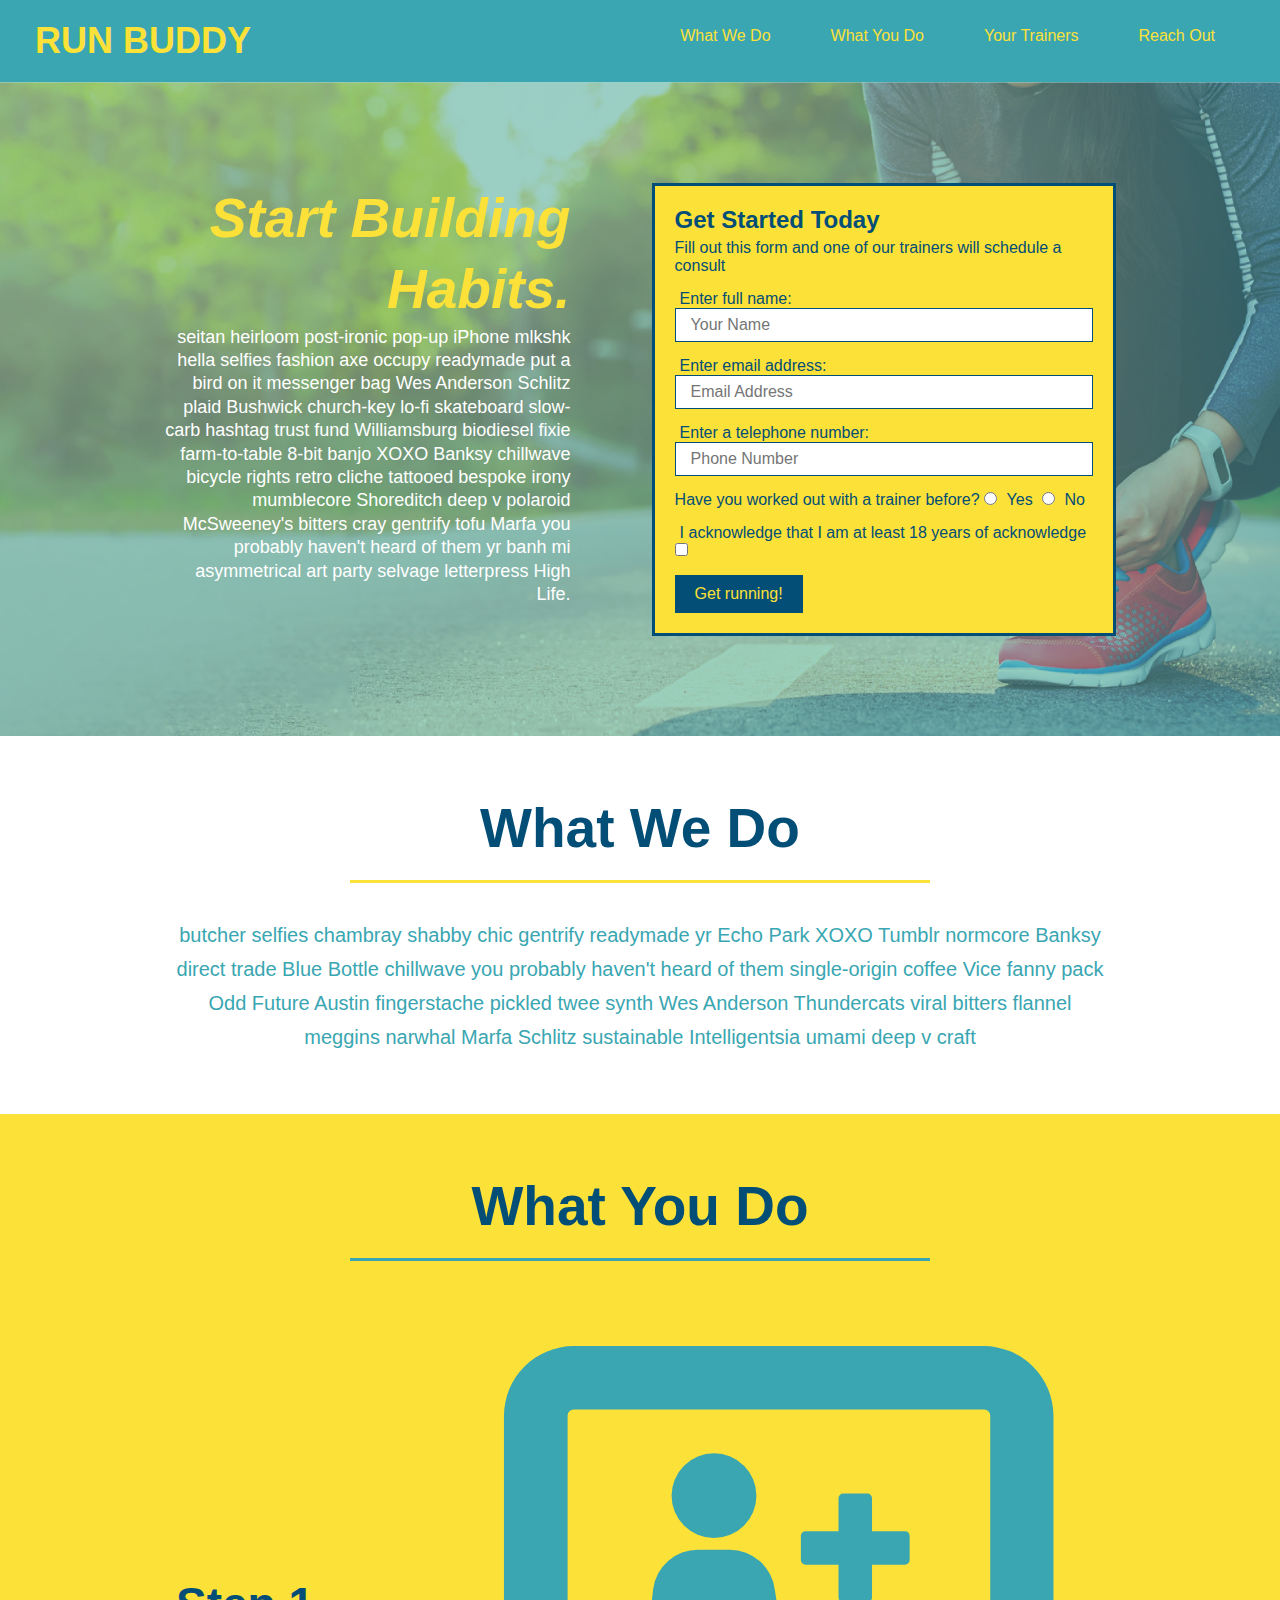
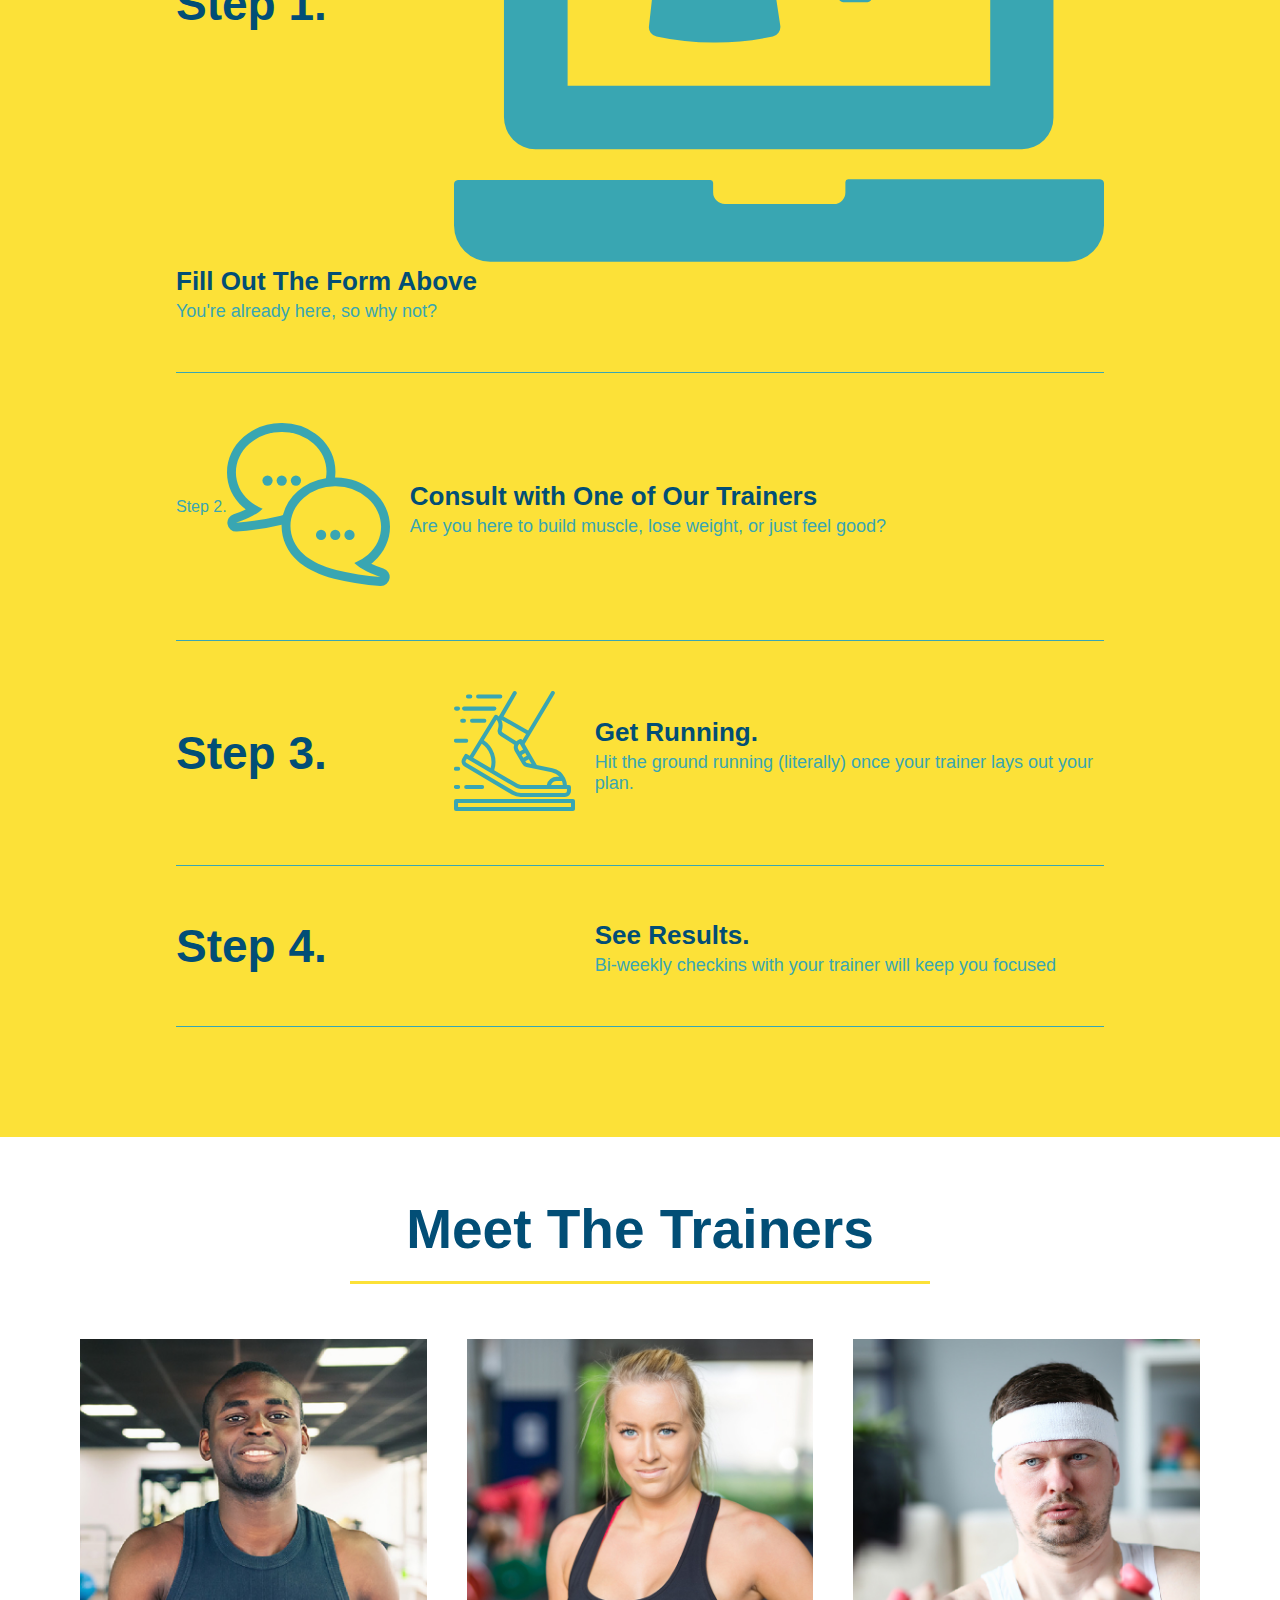
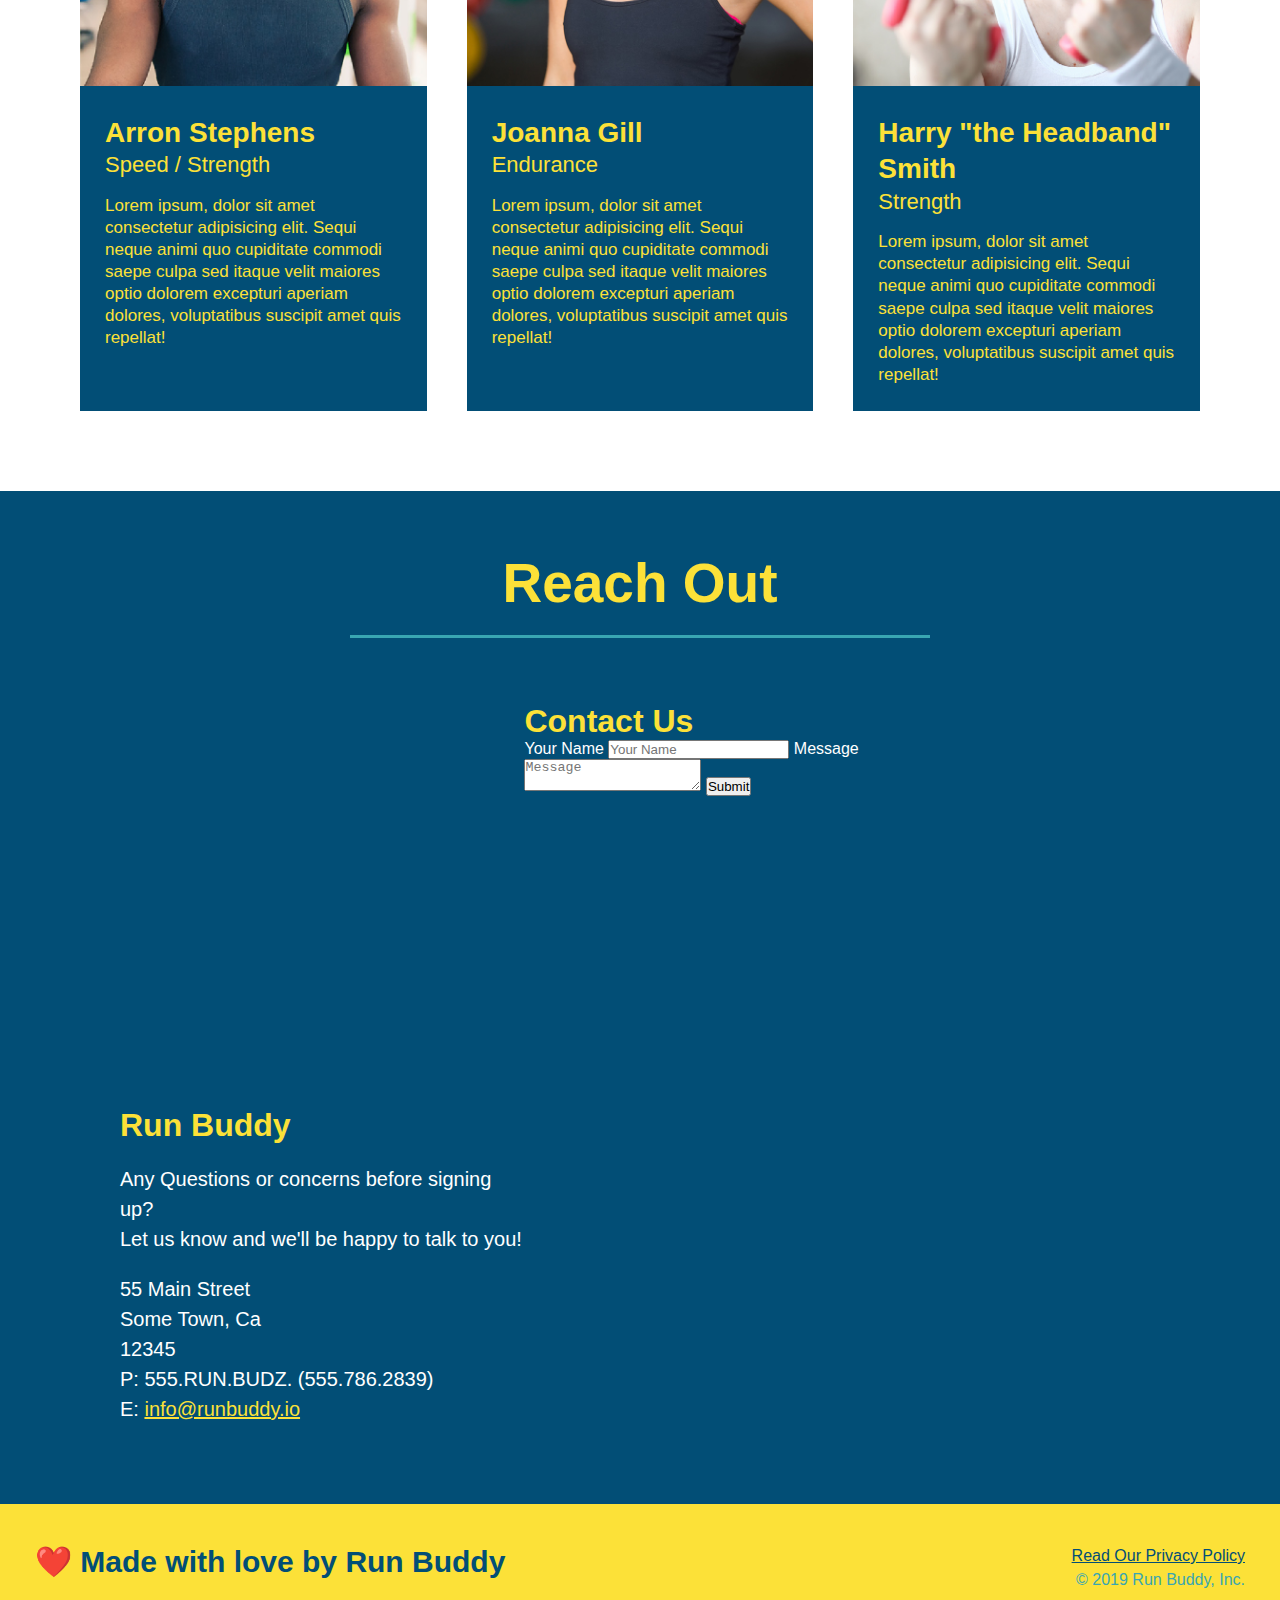
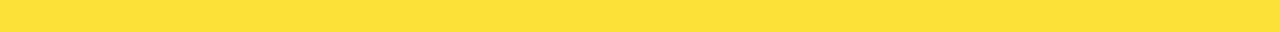
==== commit 86562a43: "add flexbox to the trainers" ====
--- a/index.html
+++ b/index.html
@@ -153,18 +153,19 @@
     <!-- "what you do" end -->
 
     <!-- "meet the trainers" section -->
-    <section id="your-trainers" class="trainers">
+    <section id="your-trainers">
     <div class="flex-row">    
         <h2 class="section-title primary border">
             Meet The Trainers
         </h2>
     </div>    
 
+    <div class="trainers">
         <article class="trainer">
             <img src="assets/images/trainer-1.jpg" alt="Arron Stephens in his workout clothes, ready to pump iron" />
-            <div class="trainer-bio text-left">
-                <h3>Arron Stephens</h3>
-                <h4>Speed / Strength</h4>
+            <div class="trainer-bio">
+                <h3 class="trainer-name">Arron Stephens</h3>
+                <h4 class="trainer-role">Speed / Strength</h4>
                 <p>
                     Lorem ipsum, dolor sit amet consectetur adipisicing elit. Sequi neque animi quo cupiditate commodi saepe culpa
                     sed
@@ -174,31 +175,31 @@
         </article>
 
     <article class="trainer">
-        <div class="trainer-bio text-right">
-            <h3>Joanna Gill</h3>
-            <h4>Endurance</h4>
+        <img src="assets/images/trainer-2.jpg" alt="Joanna Gill cooling off after a workout" />
+        <div class="trainer-bio">
+            <h3 class="trainer-name">Joanna Gill</h3>
+            <h4 class="trainer-role">Endurance</h4>
             <p>
                 Lorem ipsum, dolor sit amet consectetur adipisicing elit. Sequi neque animi quo cupiditate commodi saepe culpa
                 sed
                 itaque velit maiores optio dolorem excepturi aperiam dolores, voluptatibus suscipit amet quis repellat!  
             </p>
         </div>
-        <img src="assets/images/trainer-2.jpg" alt="Joanna Gill cooling off after a workout" />
     </article>   
     
     <article class="trainer">
-        <img src="assets/images/trainer-3.jpg" 
-          alt="Harry Smith wearing a headband and lifting comically small pink weights" />
-        <div class="trainer-bio text-left">
-            <h3>Harry "the Headband" Smith</h3>
-            <h4>Strength</h4>
+        <img src="assets/images/trainer-3.jpg" alt="Harry Smith wearing a headband and lifting comically small pink weights" />
+        <div class="trainer-bio">
+            <h3 class="trainer-name">Harry "the Headband" Smith</h3>
+            <h4 class="trainer-role">Strength</h4>
             <p>
                 Lorem ipsum, dolor sit amet consectetur adipisicing elit. Sequi neque animi quo cupiditate commodi saepe culpa
                 sed
                 itaque velit maiores optio dolorem excepturi aperiam dolores, voluptatibus suscipit amet quis repellat!
             </p>
         </div>
-    </article>
+      </article>
+    </div>
     </section>
     <!-- "meet the trainers" end -->
 
--- a/assets/css/style.css
+++ b/assets/css/style.css
@@ -242,42 +242,41 @@
 
 /* MEET THE TRAINERS START */
 .trainers {
-
+    width: 100%;
+    margin: 0 auto;
+    display: flex;
+    flex-wrap: wrap;
+    justify-content: space-around;
 }
 
 .trainer {
-    width: 900px;
-    margin: 0 auto 30px auto;
+    margin: 20px;
+    flex: 1;
     background: #024e76;
     color: #fce138;
-    overflow: auto;
 }
 
 .trainer img {
-    width: 35%;
-    float: left;
+    width: 100%;
 }
 
 .trainer-bio {
-    padding: 35px;
-    float: left;
-    width: 65%;
+    padding: 25px;
+    line-height: 1.3;
 }
 
 .trainer-bio h3 {
-    font-size: 32px;
-    margin-bottom: 8px;
+    font-size: 28px;
 }
 
 .trainer-bio h4 {
     font-weight: lighter;
-    font-size: 26px;
-    margin-bottom: 25px;
+    font-size: 22px;
+    margin-bottom: 15px;
 }
 
 .trainer-bio p {
     font-size: 17px;
-    line-height: 1.3;
 }
 /* TRAINER STYLES END */
 
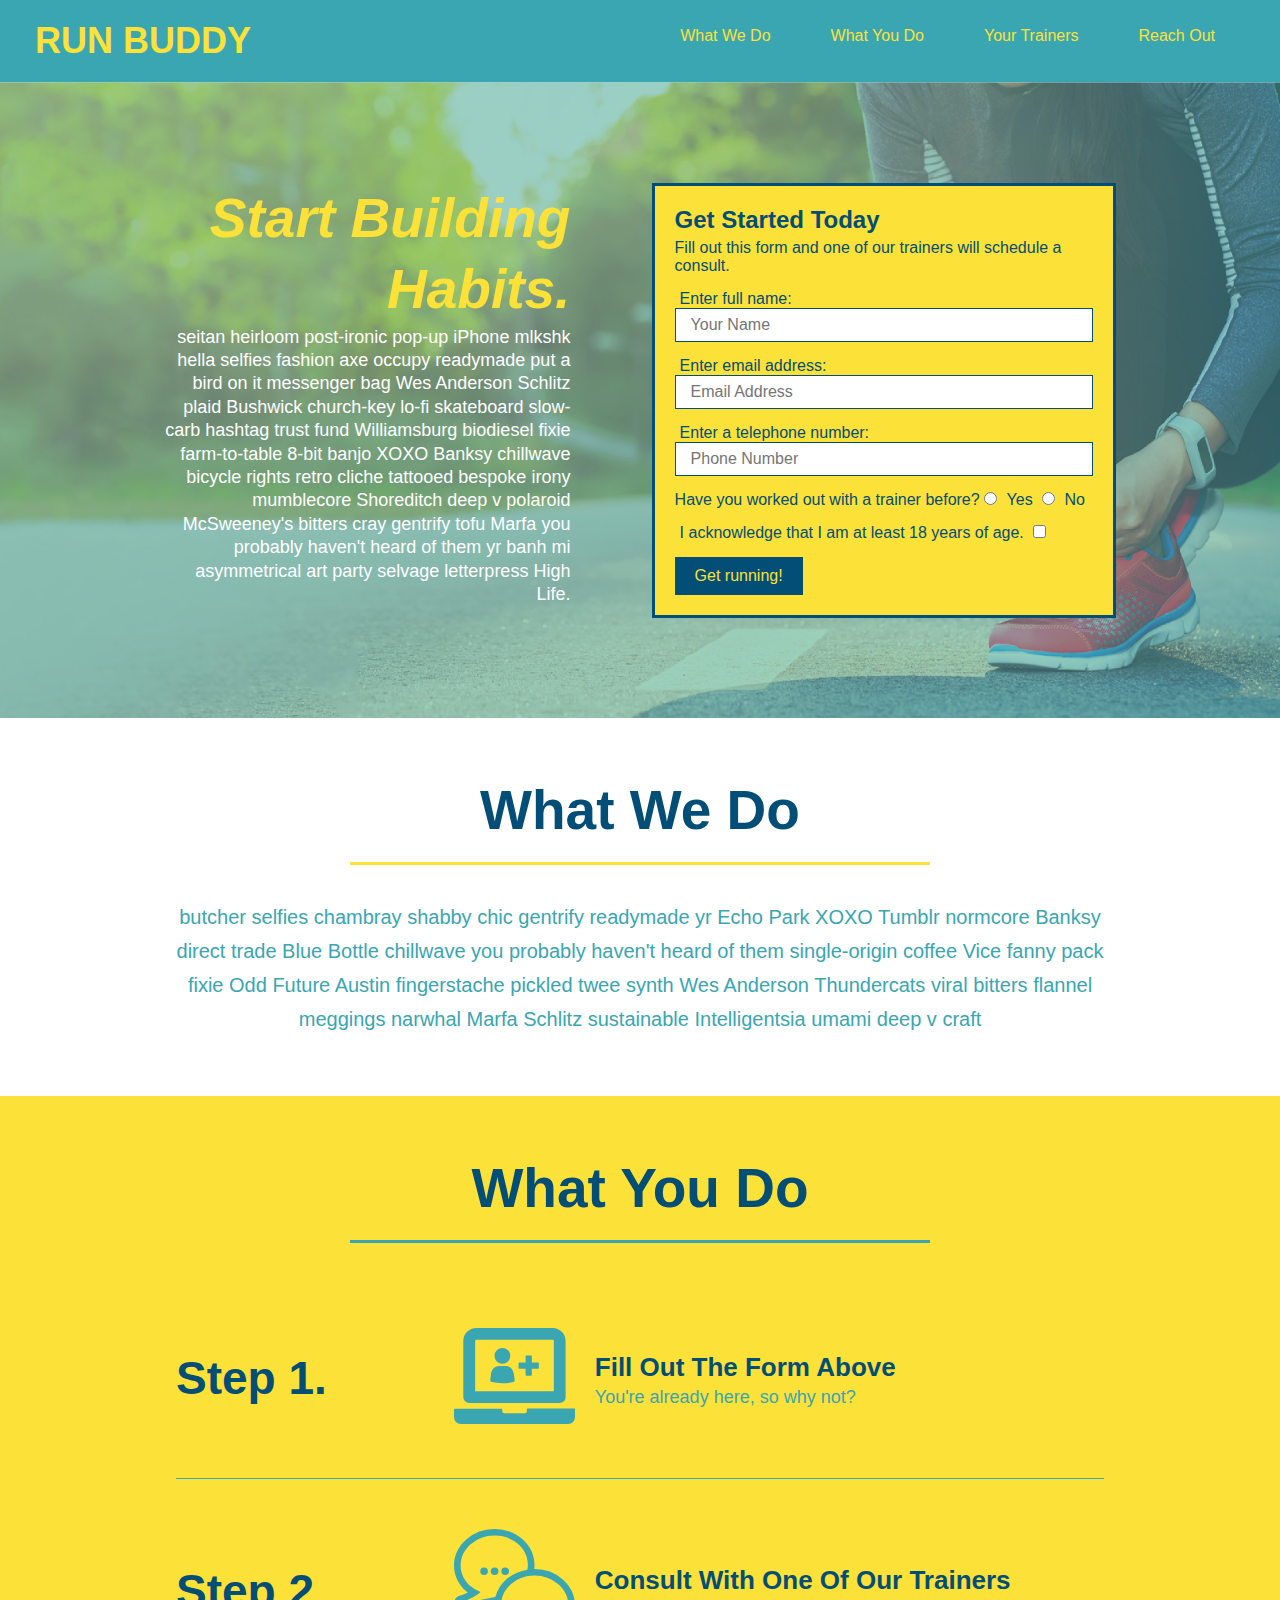
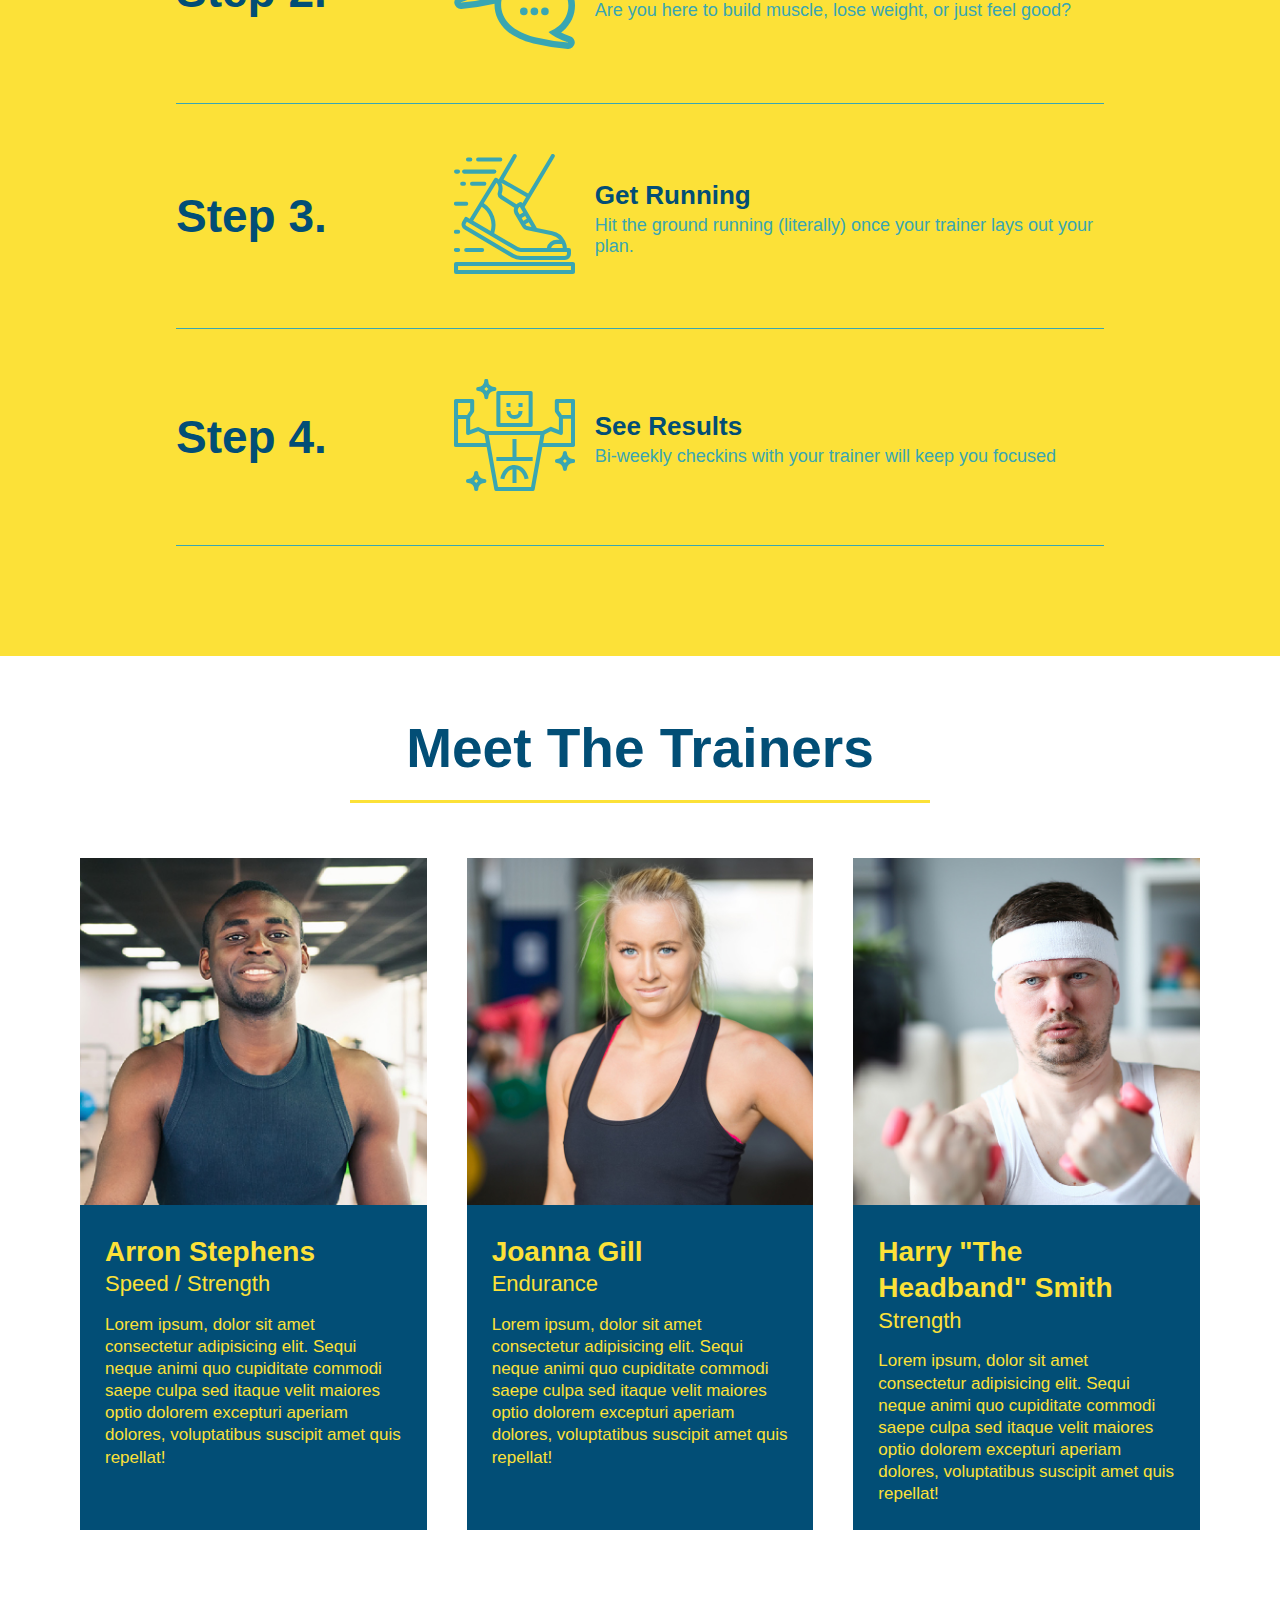
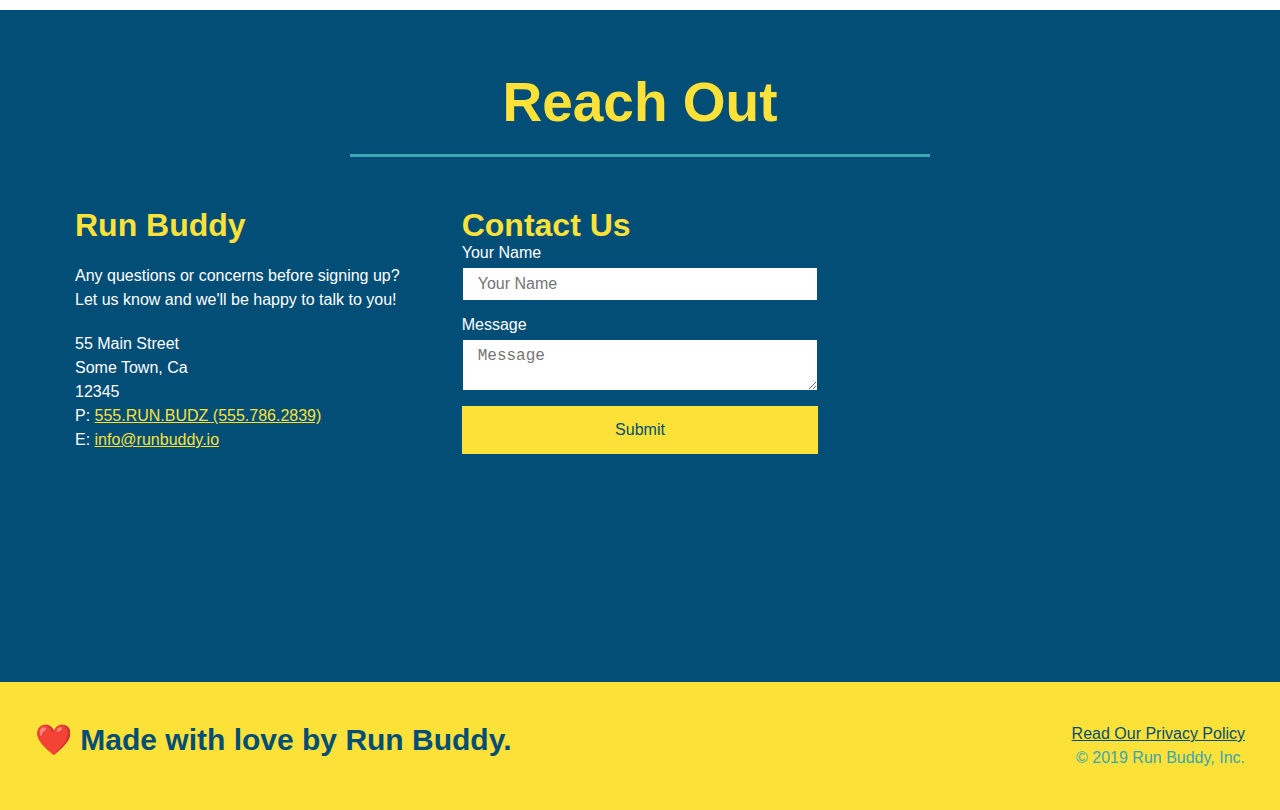
==== commit c76789af: "add flexbox to the reach out section" ====
--- a/index.html
+++ b/index.html
@@ -1,264 +1,248 @@
 <!DOCTYPE html>
 <html lang="en">
-    <head>
-        <meta charset="UTF-8"/>
-        <link rel="stylesheet" href="./assets/css/style.css"/>
-        <title>Run Buddy</title>
-    </head>
-    <body>
-    <!-- navigation tags - block level element -->    
-    <header>  
-        <h1>
-          <a href="/">RUN BUDDY</a>
-        </h1>
-        <nav>      
-           <ul>
-               <li>
-                 <a href="#what-we-do">What We Do</a>
-               </li>
-               <li>
-                   <a href="#what-you-do">What You Do</a>
-               </li>
-               <li>
-                   <a href="#your-trainers">Your Trainers</a>
-               </li>
-               <li>
-                   <a href="#reach-out">Reach Out</a>
-               </li>
-
-           </ul> 
-        </nav>
-    </header>    
+  <head>
+    <meta charset="UTF-8" />
+    <link rel="stylesheet" href="./assets/css/style.css">
+    <title>Run Buddy</title>
+  </head>
+  <body>
+    <!-- navigation tags - block level element -->
+    <header>
+      <h1>
+        <a href="/">RUN BUDDY</a>
+      </h1>
+      <nav>
+        <ul>
+          <li>
+            <a href="#what-we-do">What We Do</a>
+          </li>
+          <li>
+            <a href="#what-you-do">What You Do</a>
+          </li>
+          <li>
+            <a href="#your-trainers">Your Trainers</a>
+          </li>
+          <li>
+            <a href="#reach-out">Reach Out</a>
+          </li>
+          
+        </ul>
+      </nav>
+    </header>
     <!-- end navigation -->
 
     <!-- hero/jumbotron -->
-<section class="hero">
-    <div class="hero-cta">
+    <section class="hero">
+      <div class="hero-cta">
         <h2>Start Building Habits.</h2>
         <p>
-            seitan heirloom post-ironic pop-up iPhone mlkshk hella selfies fashion axe occupy readymade put a bird on it
-            messenger bag Wes Anderson Schlitz plaid Bushwick church-key lo-fi skateboard slow-carb hashtag trust fund
-            Williamsburg biodiesel fixie farm-to-table 8-bit banjo XOXO Banksy chillwave bicycle rights retro cliche
-            tattooed bespoke irony mumblecore Shoreditch deep v polaroid McSweeney's bitters cray gentrify tofu Marfa you
-            probably haven't heard of them yr banh mi asymmetrical art party selvage letterpress High Life.  
+          seitan heirloom post-ironic pop-up iPhone mlkshk hella selfies fashion axe occupy readymade put a bird on it
+          messenger bag Wes Anderson Schlitz plaid Bushwick church-key lo-fi skateboard slow-carb hashtag trust fund
+          Williamsburg biodiesel fixie farm-to-table 8-bit banjo XOXO Banksy chillwave bicycle rights retro cliche
+          tattooed bespoke irony mumblecore Shoreditch deep v polaroid McSweeney's bitters cray gentrify tofu Marfa you
+          probably haven't heard of them yr banh mi asymmetrical art party selvage letterpress High Life.
         </p>
-    </div>
-
-    <div class="hero-form">
-          <h3>Get Started Today</h3>
-          <p>Fill out this form and one of our trainers will schedule a consult</p>    
+      </div>
+
+      <div class="hero-form">
+        <h3>Get Started Today</h3>
+        <p>Fill out this form and one of our trainers will schedule a consult.</p>
         <form>
-          <label for="name">Enter full name:</label> 
-          <input type="text" placeholder="Your Name" name="name" id="name" class="form-input"/> 
+          <label for="name">Enter full name:</label>
+          <input type="text" placeholder="Your Name" id="name" name="name" class="form-input" />
           <label for="email">Enter email address:</label>
-          <input type="email" placeholder="Email Address" name="email" id="email" class="form-input"/>
+          <input type="email" placeholder="Email Address" id="email" name="email" class="form-input" />
           <label for="phone">Enter a telephone number:</label>
-          <input type="tel" placeholder="Phone Number" name="phone" id="phone" class="form-input"/>
+          <input type="tel" placeholder="Phone Number" name="phone" id="phone" class="form-input" />
           <p>
-              Have you worked out with a trainer before?
-              <input type="radio" name="trainer-confirm" id="trainer-yes" />
-              <label for="trainer-yes">Yes</label>
-              <input type="radio" name="trainer-confirm" id="trainer-no" />
-              <label for="trainer-no">No</label>
+            Have you worked out with a trainer before? 
+            <input type="radio" name="trainer-confirm" id="trainer-yes" />
+            <label for="trainer-yes">Yes</label>
+            <input type="radio" name="trainer-confirm" id="trainer-no"/>
+            <label for="trainer-no">No</label>
           </p>
           <p>
-              <label for="checkbox" >
-                I acknowledge that I am at least 18 years of acknowledge
-              </label>
-              <input type="checkbox" name="age-confirm" id="checkbox" />
-          </p>    
-              <button type="submit">
-                  Get running!
-              </button>
+            <label for="checkbox">
+              I acknowledge that I am at least 18 years of age.
+            </label>
+            <input type="checkbox" name="checkpoint1" id="checkbox" />
+          </p>
+          <button type="submit">
+            Get running!
+          </button>
         </form>
-    </div>
-</section>
-<!-- end header -->
-
-<!-- "what we do" section -->
-<section id="what-we-do" class="intro">
-<!-- Wrap every h2 with a class of "section-title" in this div! -->    
-<div class="flex-row">
-   <h2 class="section-title primary-border">
-       What We Do
-    </h2>
-</div>
-    <div>
+      </div>
+    </section>
+    <!-- end header -->
+
+    <!-- "what we do" start - <section> -->
+    <section id="what-we-do" class="intro">
+      <div class="flex-row">
+        <h2 class="section-title primary-border">
+          What We Do
+        </h2>
+      </div>
+      <div class="flex-row">
         <p>
-            butcher selfies chambray shabby chic gentrify readymade yr Echo Park XOXO Tumblr normcore Banksy direct trade Blue
-            Bottle chillwave you probably haven't heard of them single-origin coffee Vice fanny pack Odd Future Austin
-            fingerstache pickled twee synth Wes Anderson Thundercats viral bitters flannel meggins narwhal Marfa Schlitz
-            sustainable Intelligentsia umami deep v craft
+          butcher selfies chambray shabby chic gentrify readymade yr Echo Park XOXO Tumblr normcore Banksy direct trade  Blue Bottle chillwave you probably haven't heard of them single-origin coffee Vice fanny pack fixie Odd Future Austin fingerstache pickled twee synth Wes Anderson Thundercats viral bitters flannel meggings narwhal Marfa Schlitz sustainable Intelligentsia umami deep v craft
         </p>
-    </div>    
+      </div>
     </section>
     <!-- end "what we do" -->
 
-    <!-- "what you do" section -->
+    <!-- "what you do" start -->
     <section id="what-you-do" class="steps">
-    <div class="flex-row">    
+      <div class="flex-row">
         <h2 class="section-title secondary-border">
-            What You Do
+          What You Do
+        </h2> 
+      </div>
+      <div class="step">
+        <h3>Step 1.</h3>
+        <div class="step-info">
+          <div class="step-img">
+            <img src="./assets/images/step-1.svg" alt="" />
+          </div>
+          <div class="step-text">
+            <h4>Fill Out The Form Above</h4>
+            <p>You're already here, so why not?</p>
+          </div>
+        </div>
+      </div>
+      <div class="step">
+        <h3>Step 2.</h3>
+        <div class="step-info">
+          <div class="step-img">
+            <img src="./assets/images/step-2.svg" alt="" />
+          </div>
+          <div class="step-text">
+            <h4>Consult With One Of Our Trainers</h4>
+            <p>Are you here to build muscle, lose weight, or just feel good?</p>
+          </div>
+        </div>
+      </div>
+      <div class="step">
+        <h3>Step 3.</h3>
+        <div class="step-info">
+          <div class="step-img">
+            <img src="./assets/images/step-3.svg" alt="" />
+          </div>
+          <div class="step-text">
+            <h4>Get Running</h4>
+            <p>Hit the ground running (literally) once your trainer lays out your plan.</p>
+          </div>
+        </div>
+      </div>
+      <div class="step">
+        <h3>Step 4.</h3>
+        <div class="step-info">
+          <div class="step-img">
+            <img src="./assets/images/step-4.svg" alt="" />
+          </div>
+          <div class="step-text">
+            <h4>See Results</h4>
+            <p>Bi-weekly checkins with your trainer will keep you focused</p>
+          </div>
+        </div>
+      </div>
+    </section>
+    <!-- "what you do" end -->
+
+    <!-- "meet the trainers" start -->
+    <section id="your-trainers">
+      <div class="flex-row">
+        <h2 class="section-title primary-border">
+          Meet The Trainers
         </h2>
-    </div>   
-    <div class="step">
-        <h3>Step 1.</h3>
-        <div class="step-info"
-          <div class="step-img">
-            <img src="assets/images/step-1.svg" alt="" /> 
-          </div> 
-          <div class="step-text">
-              <h4>Fill Out The Form Above</h4> 
-              <p>You're already here, so why not?</p> 
-            </div>   
-        </div>
-    </div>
-    <div class="step"
-      <h3>Step 2.</h3>
-      <div class="step-info">
-        <div class="step-img">
-          <img src="assets/images/step-2.svg" alt="" />
-        </div> 
-        <div class="step-text">
-            <h4>Consult with One of Our Trainers</h4> 
-            <p>Are you here to build muscle, lose weight, or just feel good?</p>
-        </div>
-      </div>
-    </div>  
-    <div class="step 3">
-      <h3>Step 3.</h3> 
-      <div class="step-info">
-        <div class="step-img"> 
-          <img src="assets/images/step-3.svg" alt="" />
-        </div>
-        <div class="step-text">
-          <h4>Get Running.</h4>  
-          <p>Hit the ground running (literally) once your trainer lays out your plan.</p>
-        </div>
-      </div>
-    </div>
-    <div class="step">
-      <h3>Step 4.</h3>
-      <div class="step-info">
-        <div class="step-img"
-          <img src="assets/images/step-4.svg" alt="" />
-        </div> 
-        <div class="step-text">
-          <h4>See Results.</h4>  
-          <p>Bi-weekly checkins with your trainer will keep you focused</p>
-        </div>
-      </div>
-    </div>   
-    </section>
-    <!-- "what you do" end -->
-
-    <!-- "meet the trainers" section -->
-    <section id="your-trainers">
-    <div class="flex-row">    
-        <h2 class="section-title primary border">
-            Meet The Trainers
-        </h2>
-    </div>    
-
-    <div class="trainers">
+      </div>
+
+      <div class="trainers">
         <article class="trainer">
-            <img src="assets/images/trainer-1.jpg" alt="Arron Stephens in his workout clothes, ready to pump iron" />
-            <div class="trainer-bio">
-                <h3 class="trainer-name">Arron Stephens</h3>
-                <h4 class="trainer-role">Speed / Strength</h4>
-                <p>
-                    Lorem ipsum, dolor sit amet consectetur adipisicing elit. Sequi neque animi quo cupiditate commodi saepe culpa
-                    sed
-                    itaque velit maiores optio dolorem excepturi aperiam dolores, voluptatibus suscipit amet quis repellat! 
-                </p>
-            </div>
+          <img src="./assets/images/trainer-1.jpg" alt="Arron Stephens in his workout clothes, ready to pump iron" />
+          <div class="trainer-bio">
+            <h3 class="trainer-name">Arron Stephens</h3>
+            <h4 class="trainer-role">Speed / Strength</h4>
+            <p>Lorem ipsum, dolor sit amet consectetur adipisicing elit. Sequi neque animi quo cupiditate commodi saepe culpa sed itaque velit maiores optio dolorem excepturi aperiam dolores, voluptatibus suscipit amet quis repellat!</p>
+          </div>
         </article>
 
-    <article class="trainer">
-        <img src="assets/images/trainer-2.jpg" alt="Joanna Gill cooling off after a workout" />
-        <div class="trainer-bio">
+        <article class="trainer">
+          <img src="./assets/images/trainer-2.jpg" alt="Joanna Gill cooling off after a work out" />
+          <div class="trainer-bio">
             <h3 class="trainer-name">Joanna Gill</h3>
             <h4 class="trainer-role">Endurance</h4>
-            <p>
-                Lorem ipsum, dolor sit amet consectetur adipisicing elit. Sequi neque animi quo cupiditate commodi saepe culpa
-                sed
-                itaque velit maiores optio dolorem excepturi aperiam dolores, voluptatibus suscipit amet quis repellat!  
-            </p>
-        </div>
-    </article>   
-    
-    <article class="trainer">
-        <img src="assets/images/trainer-3.jpg" alt="Harry Smith wearing a headband and lifting comically small pink weights" />
-        <div class="trainer-bio">
-            <h3 class="trainer-name">Harry "the Headband" Smith</h3>
+            <p>Lorem ipsum, dolor sit amet consectetur adipisicing elit. Sequi neque animi quo cupiditate commodi saepe culpa sed itaque velit maiores optio dolorem excepturi aperiam dolores, voluptatibus suscipit amet quis repellat!</p>
+            </div>
+          </article>
+
+        <article class="trainer">
+          <img src="./assets/images/trainer-3.jpg" alt="Harry Smith wearing a headband and lifting comically small pink weights" />
+          <div class="trainer-bio">
+            <h3 class="trainer-name">Harry "The Headband" Smith</h3>
             <h4 class="trainer-role">Strength</h4>
-            <p>
-                Lorem ipsum, dolor sit amet consectetur adipisicing elit. Sequi neque animi quo cupiditate commodi saepe culpa
-                sed
-                itaque velit maiores optio dolorem excepturi aperiam dolores, voluptatibus suscipit amet quis repellat!
-            </p>
-        </div>
-      </article>
-    </div>
+            <p>Lorem ipsum, dolor sit amet consectetur adipisicing elit. Sequi neque animi quo cupiditate commodi saepe culpa sed itaque velit maiores optio dolorem excepturi aperiam dolores, voluptatibus suscipit amet quis repellat!</p>
+          </div>
+        </article>
+      </div>
     </section>
     <!-- "meet the trainers" end -->
 
-    <!-- "reach out" section -->
+    <!-- "reach out" start -->
     <section id="reach-out" class="contact">
-    <div class="flex-row">   
+      <div class="flex-row">
         <h2 class="section-title secondary-border">
           Reach Out
         </h2>
-    </div>    
-
-        <div class="contact-info">
-          <iframe 
-            src="https://www.google.com/maps/embed?pb=!1m18!1m12!1m3!1d3162.146359827405!2d-77.54290864908617!3d37.575171131292045!2m3!1f0!2f0!3f0!3m2!1i1024!2i768!4f13.1!3m3!1m2!1s0x89b114a2275279b5%3A0x3109318ed566ddff!2sUniversity%20of%20Richmond!5e0!3m2!1sen!2sus!4v1645827263479!5m2!1sen!2sus" 
-            frameborder="0" style="border:0" allowfullscreen>
-          </iframe>
-
-          <div class="contact-form">
-              <h3>Contact Us</h3>
-              <form>
-                  <label for="contact-name">Your Name</label>
-                  <input type="text" id="contact-name" placeholder="Your Name" />
-
-                  <label for="contact-message">Message</label>
-                  <textarea id="contact-message" placeholder="Message"></textarea>
-
-                  <button type="submit">Submit</button>
-              </form>
-          </div>
-
-          <div>
-            <h3>Run Buddy</h3>
-            <p>
-              Any Questions or concerns before signing up?
-              <br />
-              Let us know and we'll be happy to talk to you!  
-            </p>
-
-            <address>
-                55 Main Street <br/>
-                Some Town, Ca <br/>
-                12345<br />
-                P: 555.RUN.BUDZ. (555.786.2839)<br/>
-                E: <a href="mailto:info@runbuddy.io">info@runbuddy.io</a>
-            </address>
-
-          </div>
-        </div>  
+      </div>
+
+      <div class="contact-info">
+        <div>
+          <h3>Run Buddy</h3>
+          <p>
+            Any questions or concerns before signing up? 
+            <br/>
+            Let us know and we'll be happy to talk to you!
+          </p>
+
+          <address>
+            55 Main Street <br/>
+            Some Town, Ca <br/>
+            12345<br/>
+            P: <a href="tel:555.RUN.BUDZ">555.RUN.BUDZ (555.786.2839)</a><br />
+            E: <a href="mailto:info@runbuddy.io">info@runbuddy.io</a>
+          </address>
+          
+        </div>
+
+        <div class="contact-form">
+          <h3>Contact Us</h3>
+          <form>
+            <label for="contact-name">Your Name</label>
+            <input type="text" id="contact-name" placeholder="Your Name" />
+        
+            <label for="contact-message">Message</label>
+            <textarea id="contact-message" placeholder="Message"></textarea>
+        
+            <button type="submit">Submit</button>
+          </form>
+        </div>
+        
+        <iframe
+        src="https://www.google.com/maps/embed?pb=!1m18!1m12!1m3!1d3162.146359827405!2d-77.54290864908617!3d37.575171131292045!2m3!1f0!2f0!3f0!3m2!1i1024!2i768!4f13.1!3m3!1m2!1s0x89b114a2275279b5%3A0x3109318ed566ddff!2sUniversity%20of%20Richmond!5e0!3m2!1sen!2sus!4v1645827263479!5m2!1sen!2sus"
+          frameborder="0" style="border:0" allowfullscreen>
+        </iframe>
+      </div>
     </section>
     <!-- "reach out" end -->
 
     <!-- footer -->
     <footer>
-        <h2>❤️  Made with love by Run Buddy</h2>
-        <div>
-            <a href= "./privacy-policy.html">Read Our Privacy Policy</a><br />
-            &copy; 2019 Run Buddy, Inc.
-        </div>
-    </footer>  
+      <h2>❤️ Made with love by Run Buddy.</h2>
+      <div>
+        <a href="./privacy-policy.html">Read Our Privacy Policy</a><br/>
+        &copy; 2019 Run Buddy, Inc.
+      </div>
+    </footer>
     <!-- footer end -->
-    </body>
-</html>+  </body>
+</html>
--- a/assets/css/style.css
+++ b/assets/css/style.css
@@ -1,7 +1,7 @@
 * {
+  box-sizing: border-box;  
   margin: 0;
   padding: 0;
-  box-sizing: border-box;
 }
 
 body {
@@ -289,17 +289,22 @@
     color: #fce138;
 }
 
+.contact-info {
+    display: flex;
+    justify-content: space-between;
+    flex-wrap: wrap;
+}
+
+.contact-info > * {
+    flex: 1;
+    margin: 15px;
+}
+
 .contact-info iframe {
-    width: 400px;
     height: 400px;
 }
 
 .contact-info div {
-    width: 410px;
-    display: inline-block;
-    vertical-align: top;
-    text-align: left;
-    margin: 30px 0 0 60px;
     color: white;
 }
 
@@ -308,12 +313,32 @@
     font-size: 32px;
 }
 
-.contact-info p,
-.contact-info address {
+.contact-info p, .contact-info address {
     margin: 20px 0;
     line-height: 1.5;
-    font-size: 20px;
+    font-size: 16px;
     font-style: normal;
+}
+
+.contact-form input, .contact-form textarea {
+    border: 1px solid #024e76;
+    display: block;
+    padding: 7px 15px;
+    font-size: 16px;
+    color: #024e76;
+    width: 100%;
+    margin-bottom: 15px;
+    margin-top: 5px;
+}
+
+.contact-form button {
+    width: 100%;
+    border: none;
+    background: #fce138;
+    color: #024e76;
+    text-align: center;
+    padding: 15px 0;
+    font-size: 16px;
 }
 
 .contact-info a {
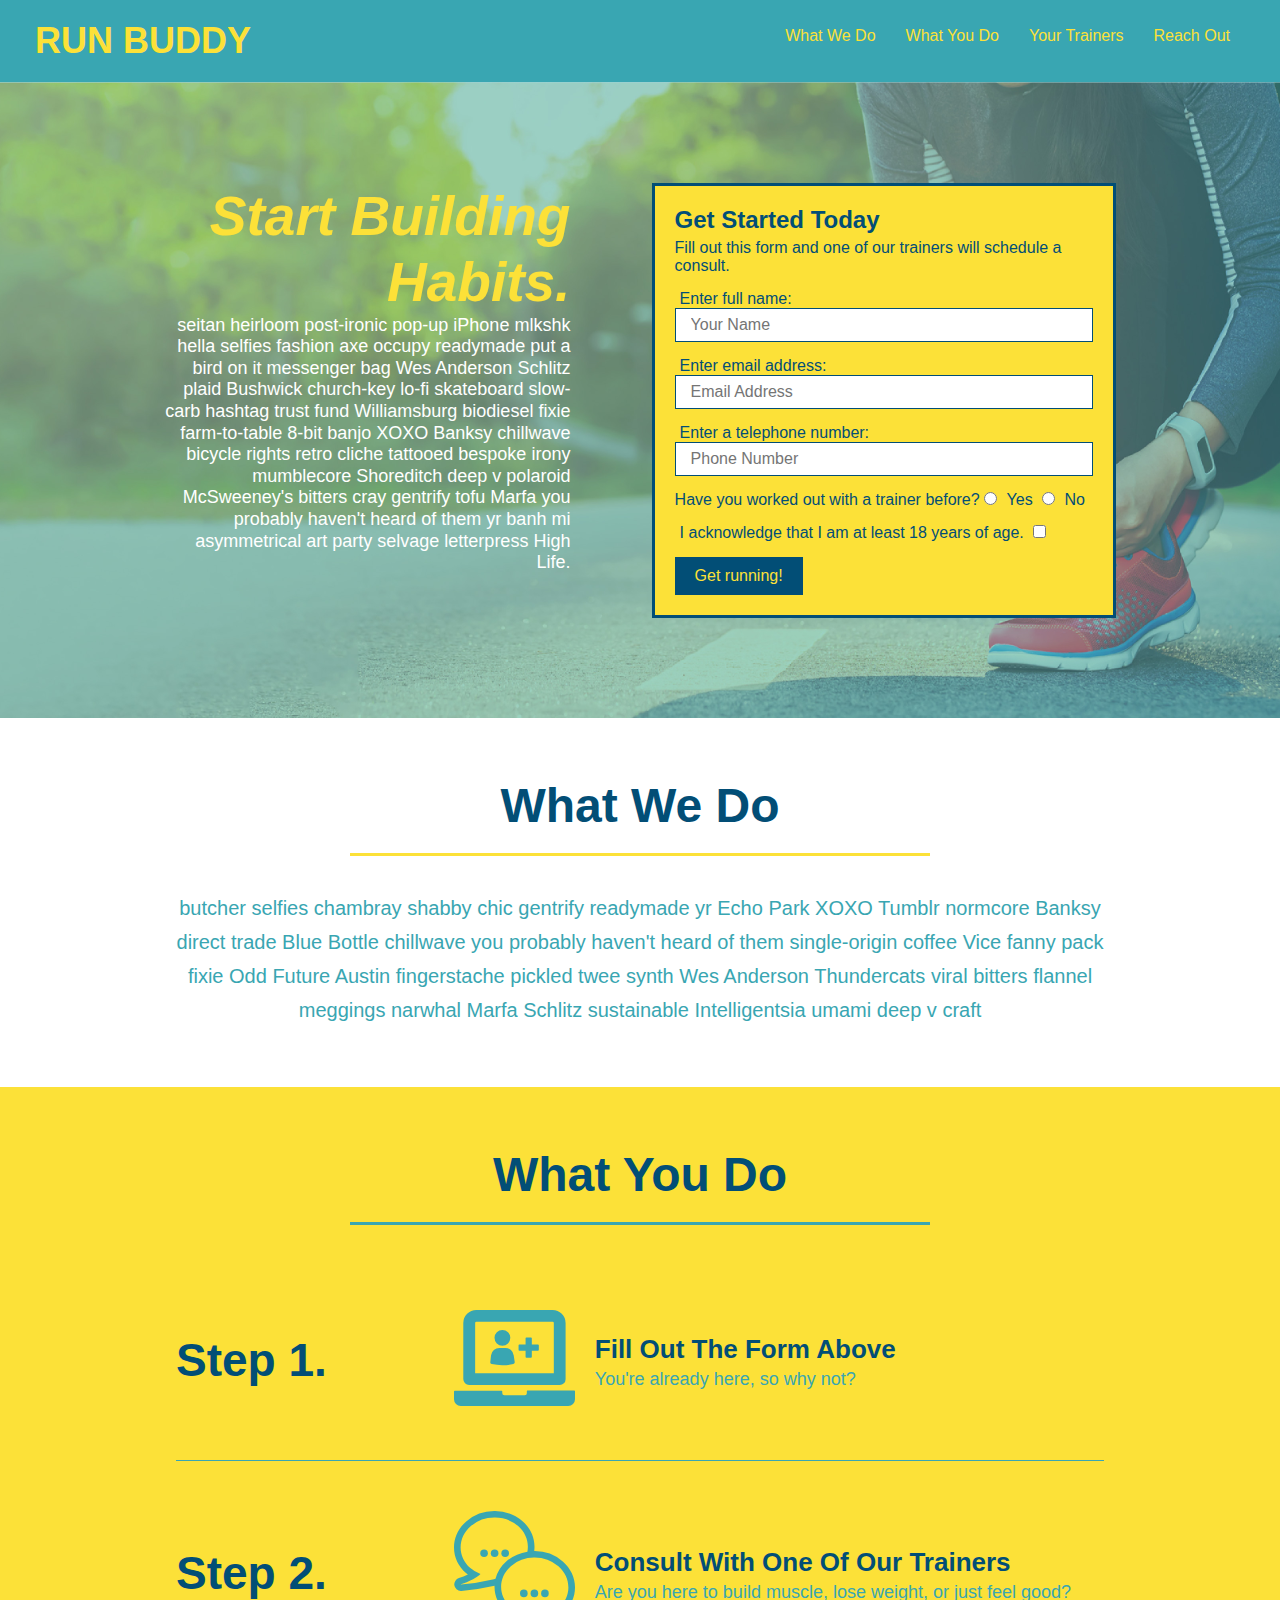
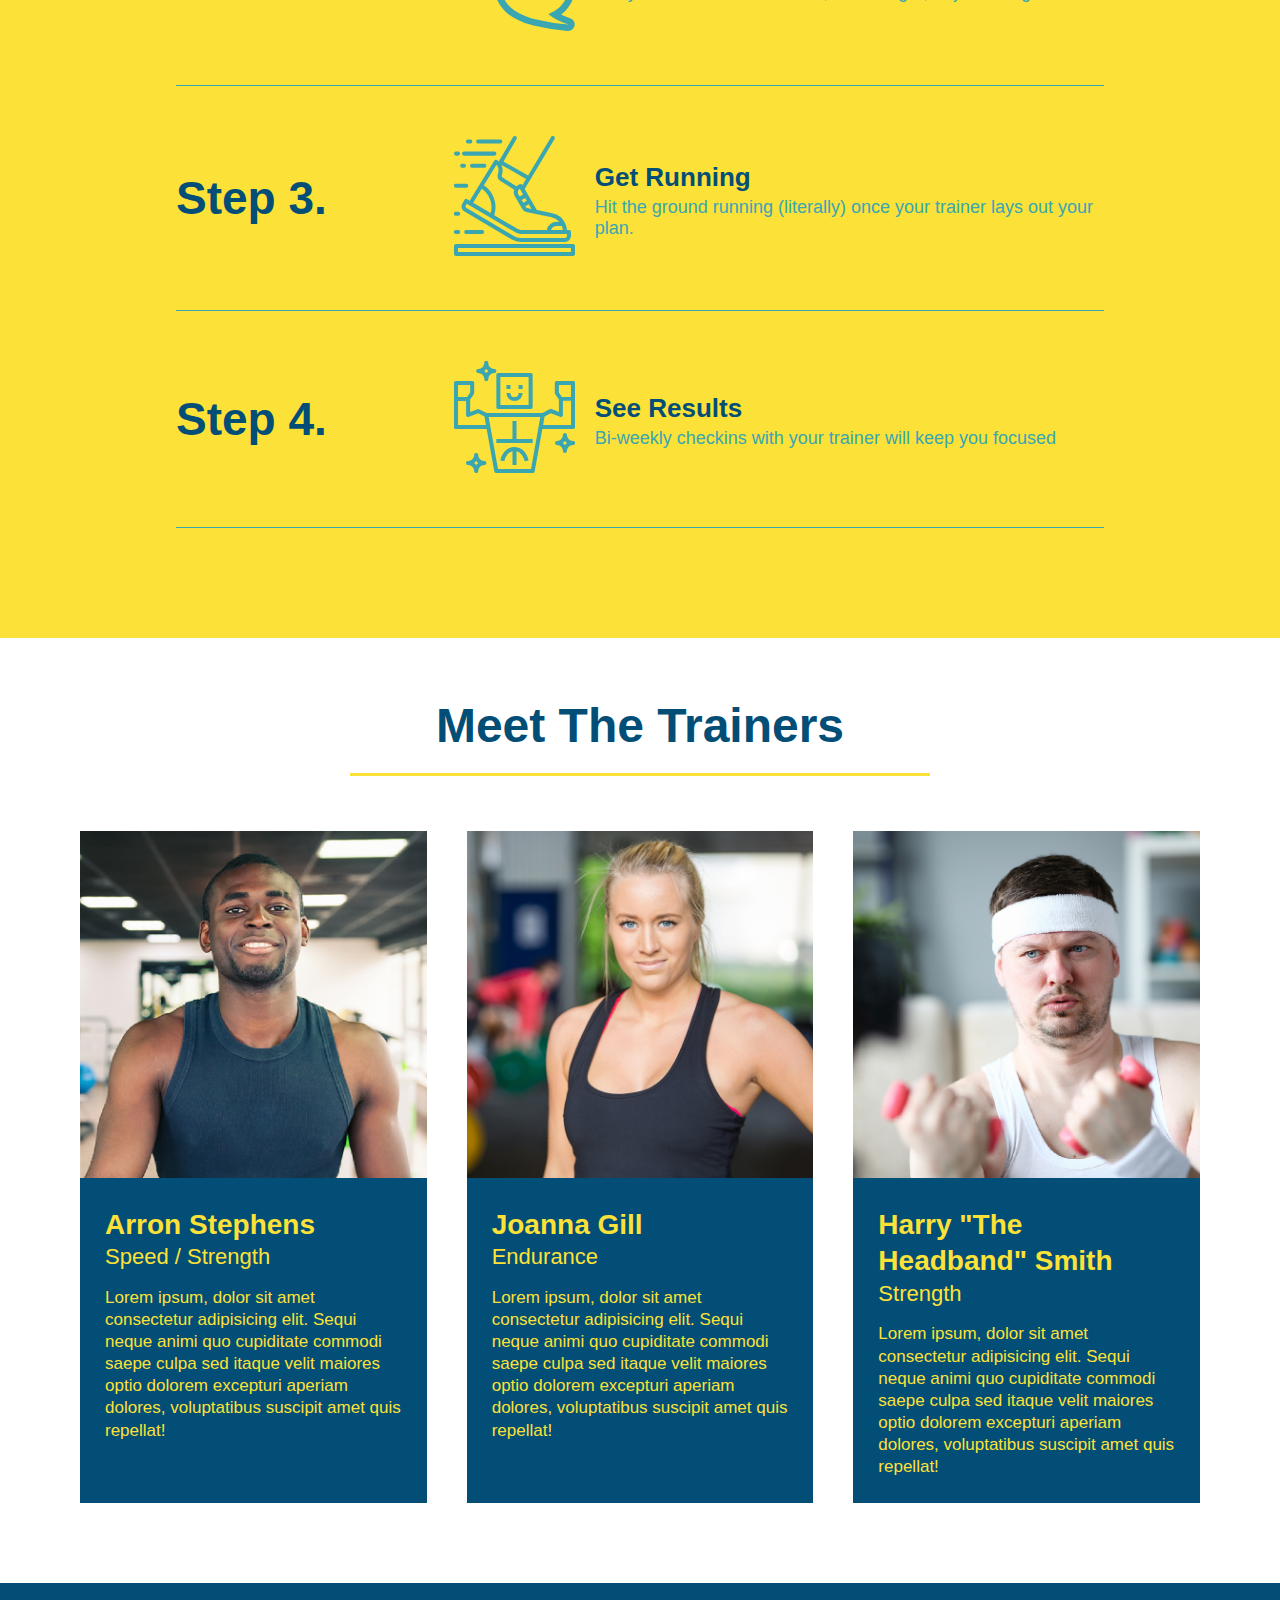
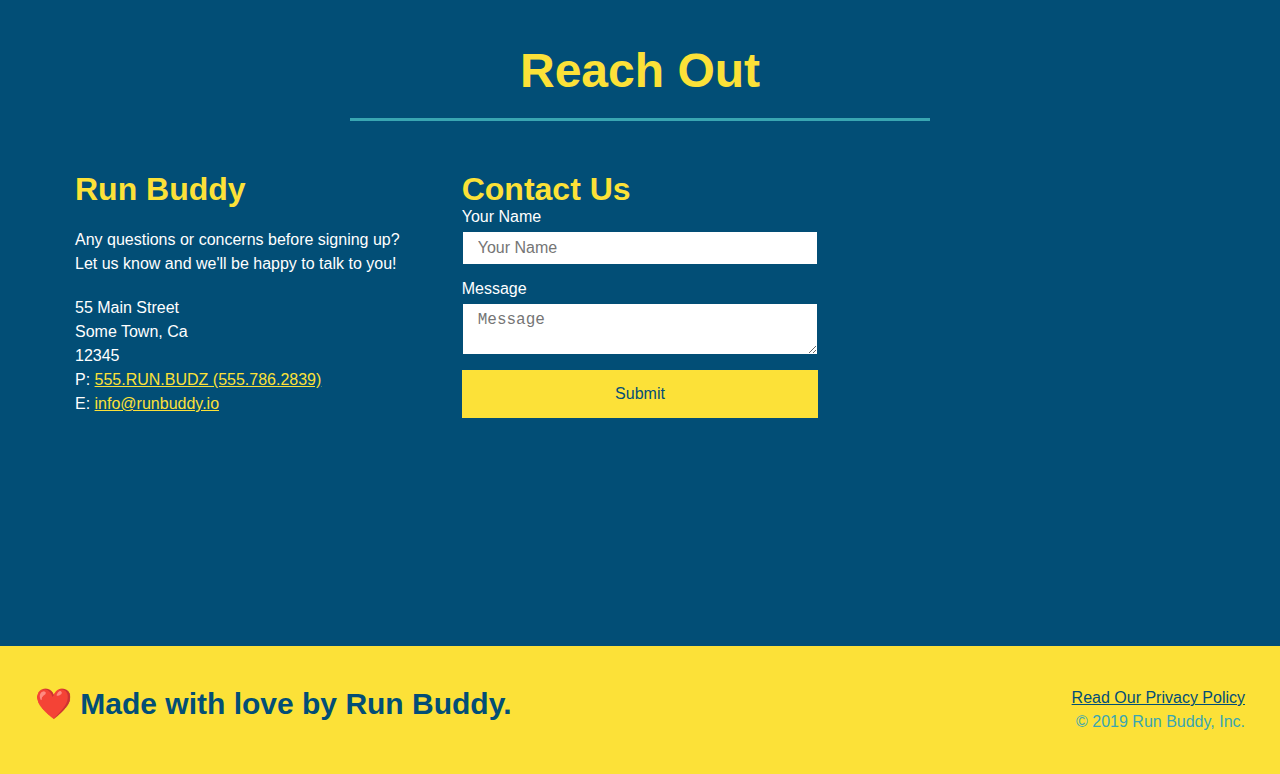
==== commit 158c44af: "add first media queries" ====
--- a/index.html
+++ b/index.html
@@ -1,6 +1,7 @@
 <!DOCTYPE html>
 <html lang="en">
   <head>
+    <meta name="viewport" content="width=device-width, initial-scale=1.0" />
     <meta charset="UTF-8" />
     <link rel="stylesheet" href="./assets/css/style.css">
     <title>Run Buddy</title>
--- a/assets/css/style.css
+++ b/assets/css/style.css
@@ -45,7 +45,7 @@
 }
 
 header nav ul li a {
-    margin: 0 30px;
+    padding: 10px 15px;
     font-weight: lighter;
     font-size: 22px1.55vw;
 }
@@ -93,6 +93,7 @@
     background-image: url("../images/hero-bg.jpeg");
     background-size: cover;
     background-position: center;
+    align-items: flex-start;
 }
 
 .hero-cta {
@@ -101,7 +102,7 @@
     margin: 3.5%;
     color: #fff;
     font-size: 18px;
-    line-height: 1.3;
+    line-height: 1.2;
 }
 
 .hero-cta h2 {
@@ -157,7 +158,7 @@
     text-align: center;
     margin: 0 auto 35px auto;
     width: 50%;
-    font-size: 55px;
+    font-size: 48px;
     color: #024e76; 
     border-bottom: 3px solid #fce138;
 }
@@ -172,6 +173,7 @@
 /* SECTION TITLE STYLES END */
 
 /* WHAT WE DO STYLES */
+
 .intro p {
     text-align: center;
     line-height: 1.7;
@@ -236,8 +238,6 @@
     color: #024e76;
 }
 
-
-
 /* WHAT YOU DO STYLES END */
 
 /* MEET THE TRAINERS START */
@@ -345,6 +345,7 @@
     color: #fce138;
 }
 
+
 /*REACH OUT STYLE ENDS*/
 
 /* UTILITIES */
@@ -358,4 +359,19 @@
 
 .flex-row {
     display: flex;
+}
+
+/* MEDIA QUERY FOR SMALLER DESKTOP SCREENS AND SMALLER */
+@media screen and (max-width: 980px) {
+    
+}
+
+/* MEDIA QUERY FOR TABLETS AND SMALLER */
+@media screen and (max-width: 768px) {
+    
+}
+
+/* MEDIA QUERY FOR MOBILE PHONES AND SMALLER */
+@media screen and (max-width: 575px) {
+    
 }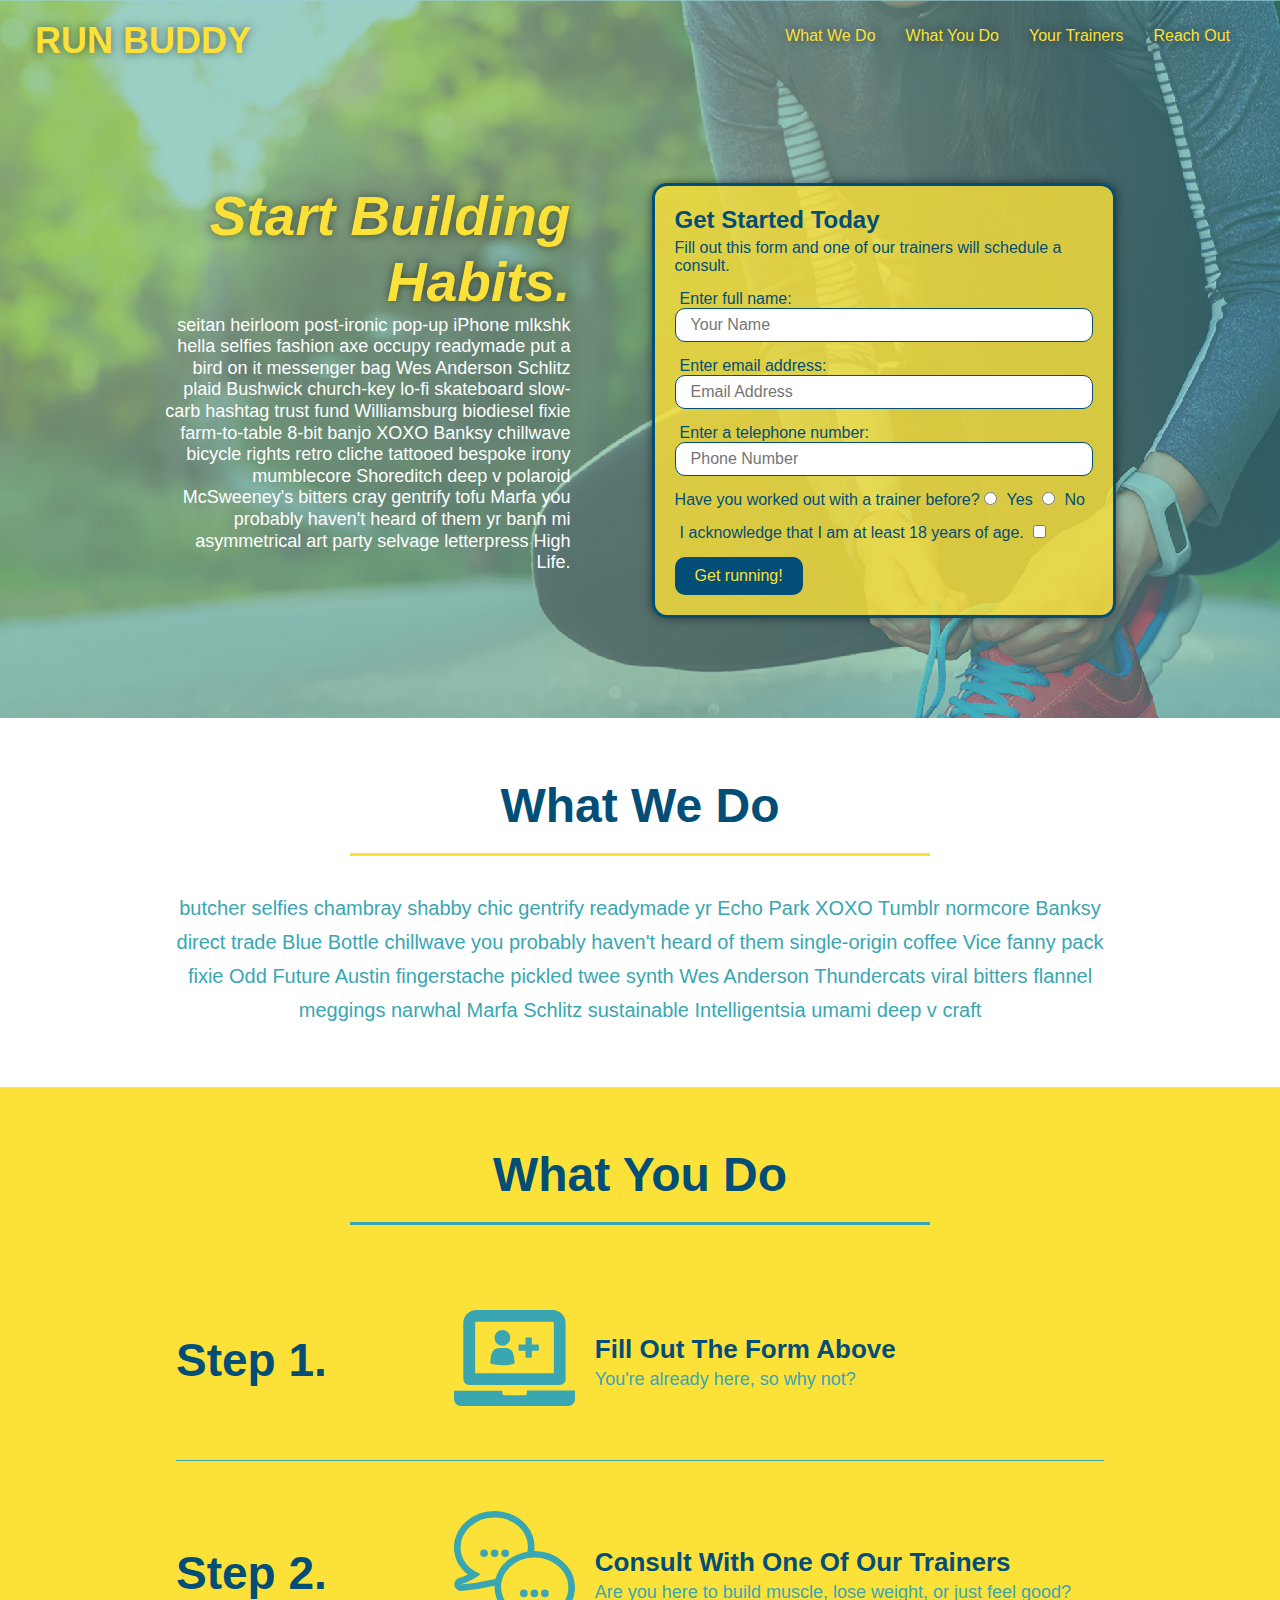
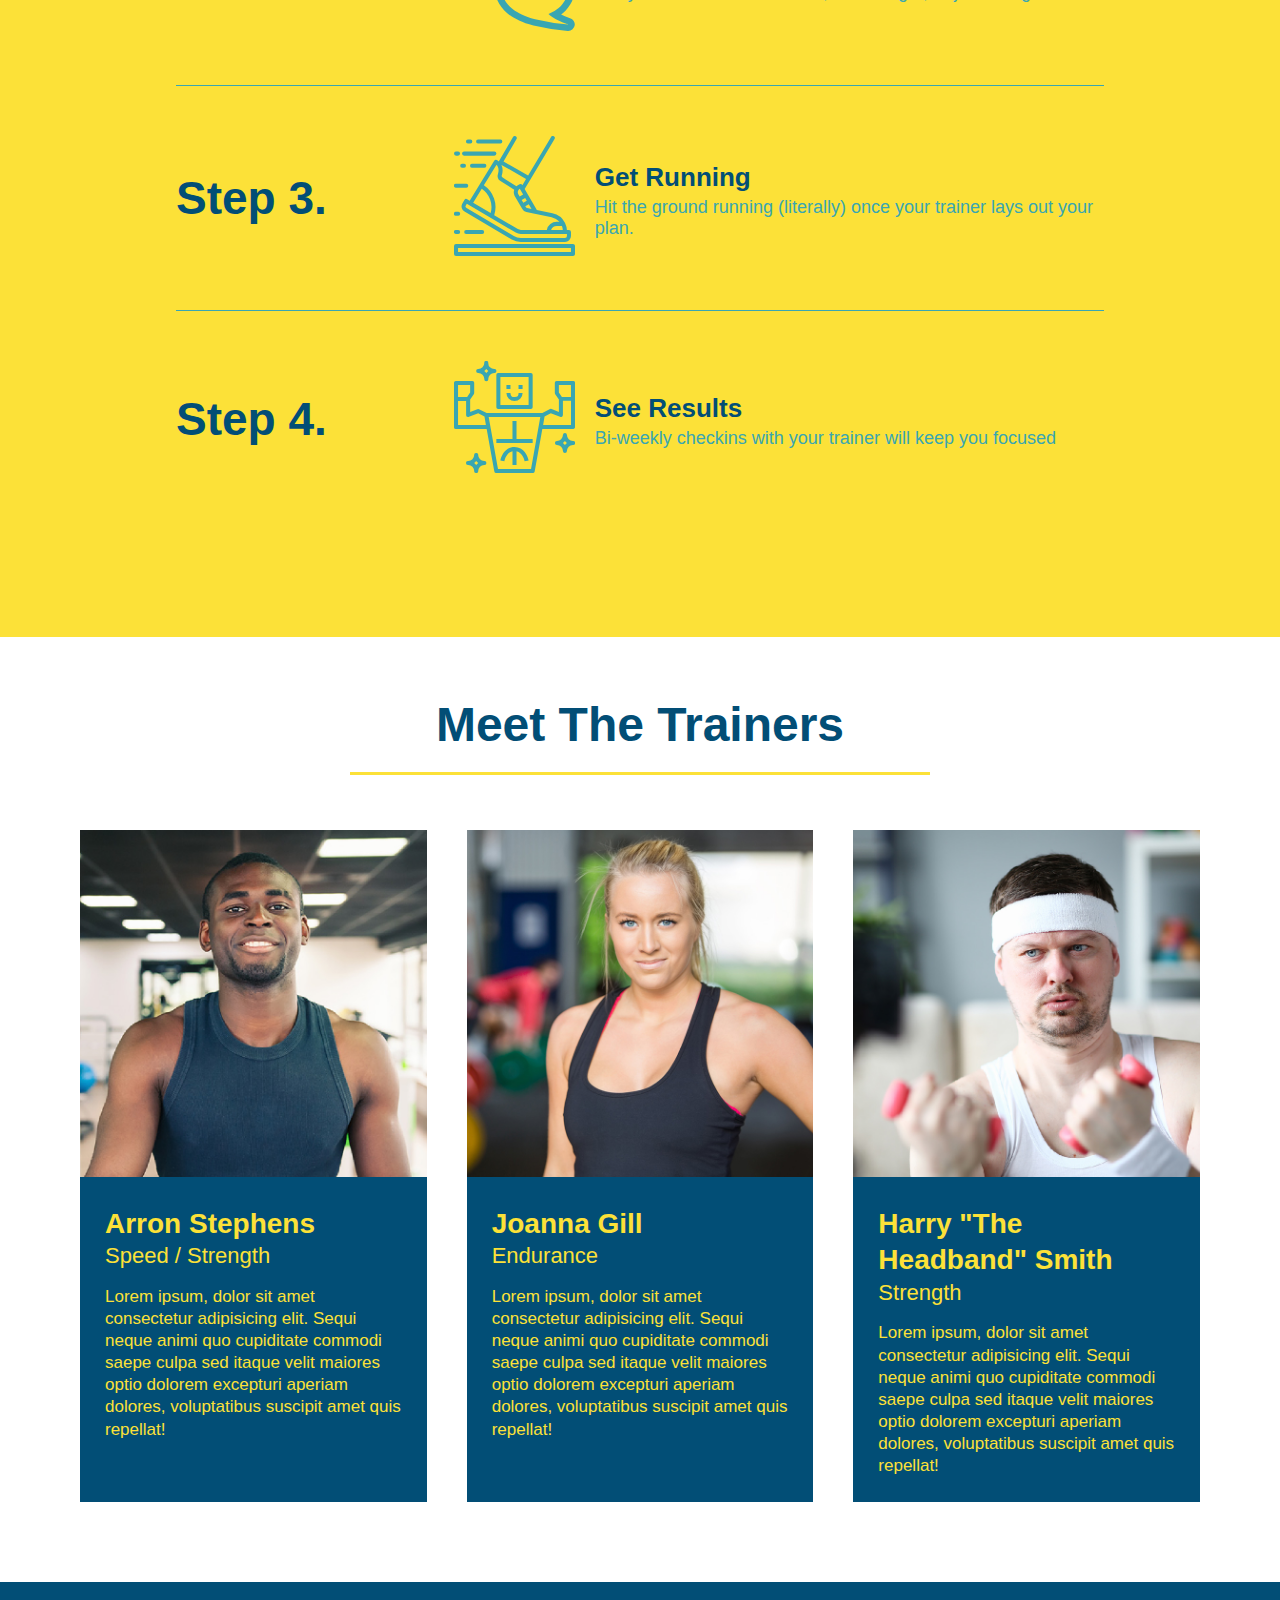
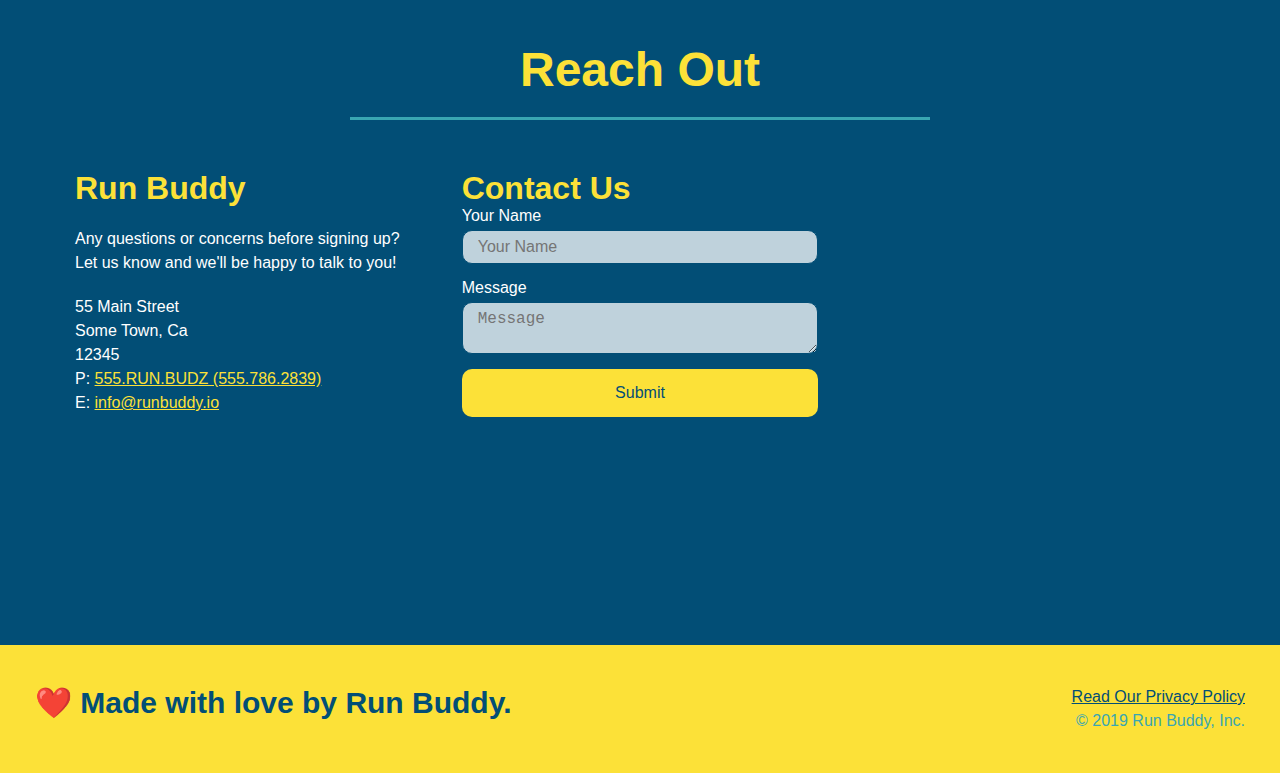
==== commit ae782995: "added pseudo classes" ====
--- a/index.html
+++ b/index.html
@@ -1,8 +1,8 @@
 <!DOCTYPE html>
 <html lang="en">
   <head>
+    <meta charset="UTF-8" />
     <meta name="viewport" content="width=device-width, initial-scale=1.0" />
-    <meta charset="UTF-8" />
     <link rel="stylesheet" href="./assets/css/style.css">
     <title>Run Buddy</title>
   </head>
@@ -25,8 +25,7 @@
           </li>
           <li>
             <a href="#reach-out">Reach Out</a>
-          </li>
-          
+          </li>  
         </ul>
       </nav>
     </header>
--- a/assets/css/style.css
+++ b/assets/css/style.css
@@ -18,6 +18,14 @@
     display: flex;
     padding: 20px 35px;
     background-color: #39a6b2;
+    position: -webkit-sticky;
+    position: sticky;
+    top: 0;
+    background-image: url("../images/hero-bg.jpeg");
+    background-size: cover;
+    background-position: center;
+    background-attachment: fixed;
+    background-position: 80%;
 }
 
 header h1 {
@@ -25,6 +33,7 @@
   margin: 0;
   font-size: 36px;
   color: #fce138;
+  text-shadow: 0 0 10px rgba(0, 0, 0, 0.5);
 }
 
 header a {
@@ -48,6 +57,14 @@
     padding: 10px 15px;
     font-weight: lighter;
     font-size: 22px1.55vw;
+    text-shadow: 0 0 10px rgba(0, 0, 0, 0.5);
+}
+
+header nav ul li a:hover {
+background: #fce138;
+color: #024e76;
+border-radius: 15px;
+text-shadow: none;
 }
 
 /* HEADER / NAVBAR STYLES END */
@@ -94,6 +111,8 @@
     background-size: cover;
     background-position: center;
     align-items: flex-start;
+    background-attachment: fixed;
+    background-position: 80%;
 }
 
 .hero-cta {
@@ -109,15 +128,18 @@
     font-style: italic;
     font-size: 55px;
     color: #fce138;
+    text-shadow: 0 0 10px rgba(0, 0, 0, 0.5);
 }
 
 .hero-form {
     border: 3px solid #024e76;
-    background-color: #fce138;
+    background-color: rgba(252, 225, 56, 0.8);
     padding: 20px;
     color: #024e76;
     width: 40%;
     margin: 3.5%;
+    box-shadow: 0 0 10px rgba(0, 0, 0, 0.5);
+    border-radius: 15px;
 }
 
 .hero-form h3 {
@@ -136,6 +158,7 @@
     color: #024e76;
     width: 100%;
     margin-bottom: 15px;
+    border-radius: 10px;
 }
 
 .hero-form label {
@@ -148,6 +171,11 @@
     border: none;
     padding: 10px 20px;
     font-size: 16px;
+    border-radius: 10px;
+}
+
+.hero-form button:hover {
+    background-color: #39a6b2;
 }
 /* HERO STYLES END */
 
@@ -201,6 +229,10 @@
     justify-content: space-between;
 }
 
+.step:last-child {
+   border-bottom: none;
+}
+
 .step h3 {
     color: #024e76;
     font-size: 46px;
@@ -329,6 +361,13 @@
     width: 100%;
     margin-bottom: 15px;
     margin-top: 5px;
+    border-radius: 10px;
+    background-color: rgba(255, 255, 255, 0.75);
+}
+
+.contact-form input:focus, .contact-form textarea:focus {
+    background-color: rgba(255, 255, 255, 1);
+    outline: none;
 }
 
 .contact-form button {
@@ -339,8 +378,13 @@
     text-align: center;
     padding: 15px 0;
     font-size: 16px;
-}
-
+    border-radius: 10px;
+}
+
+.contact-form button:hover {
+    color: #fce138;
+    background: #39a6b2;
+}
 .contact-info a {
     color: #fce138;
 }
@@ -363,15 +407,109 @@
 
 /* MEDIA QUERY FOR SMALLER DESKTOP SCREENS AND SMALLER */
 @media screen and (max-width: 980px) {
-    
+    header {
+        padding-bottom: 0;
+        justify-content: center;
+        position:relative;
+    }
+
+    header h1 {
+        width: 100%;
+        text-align: center;
+    }
+
+    header nav ul {
+        margin-top: 20px;
+        width: 100%;
+        justify-content: center;
+    }
+
+    header nav ul li a {
+        font-size: 20px;
+    }
+
+    footer h2, footer div {
+        text-align: center;
+        width: 100%;
+    }
+
+    .hero-cta, .hero-form {
+        width: 100%;
+    }
+
+    .hero-cta {
+        text-align: center;
+    }
+
+    .section-title {
+        width: 80%;
+    }
+
+    .trainer {
+        flex: 0 70%;
+    }
+
+    .contact-info iframe {
+        flex: 1 100%;
+    }
 }
 
 /* MEDIA QUERY FOR TABLETS AND SMALLER */
 @media screen and (max-width: 768px) {
-    
+    section {
+        padding: 30px 15px;
+    }
+
+    .step h3 {
+        flex: 1 100%;
+        text-align: center;
+    }
+
+    .step-info {
+        flex: 2 100%;
+        text-align: center;
+        justify-content: center;
+    }
+
+    .step-img {
+        flex: 0 32%;
+        margin-right: 0;
+        margin-top: 15px;
+        margin-bottom: 15px;
+    }
+
+    .step-text {
+        flex: 100%;
+    }
 }
 
 /* MEDIA QUERY FOR MOBILE PHONES AND SMALLER */
 @media screen and (max-width: 575px) {
-    
+    .hero-form button {
+        width: 100%;
+    }
+
+    .section-title {
+        width: 95%;
+    }
+
+    .intro p {
+        width: 100%;
+    }
+
+    .trainer {
+        flex: 0 100%;
+    }
+
+    .contact-info {
+        text-align: center;
+    }
+
+    .contact-info > * {
+        flex: 0 100%;
+    }
+
+    .contact-form {
+        order: 3;
+    }
 }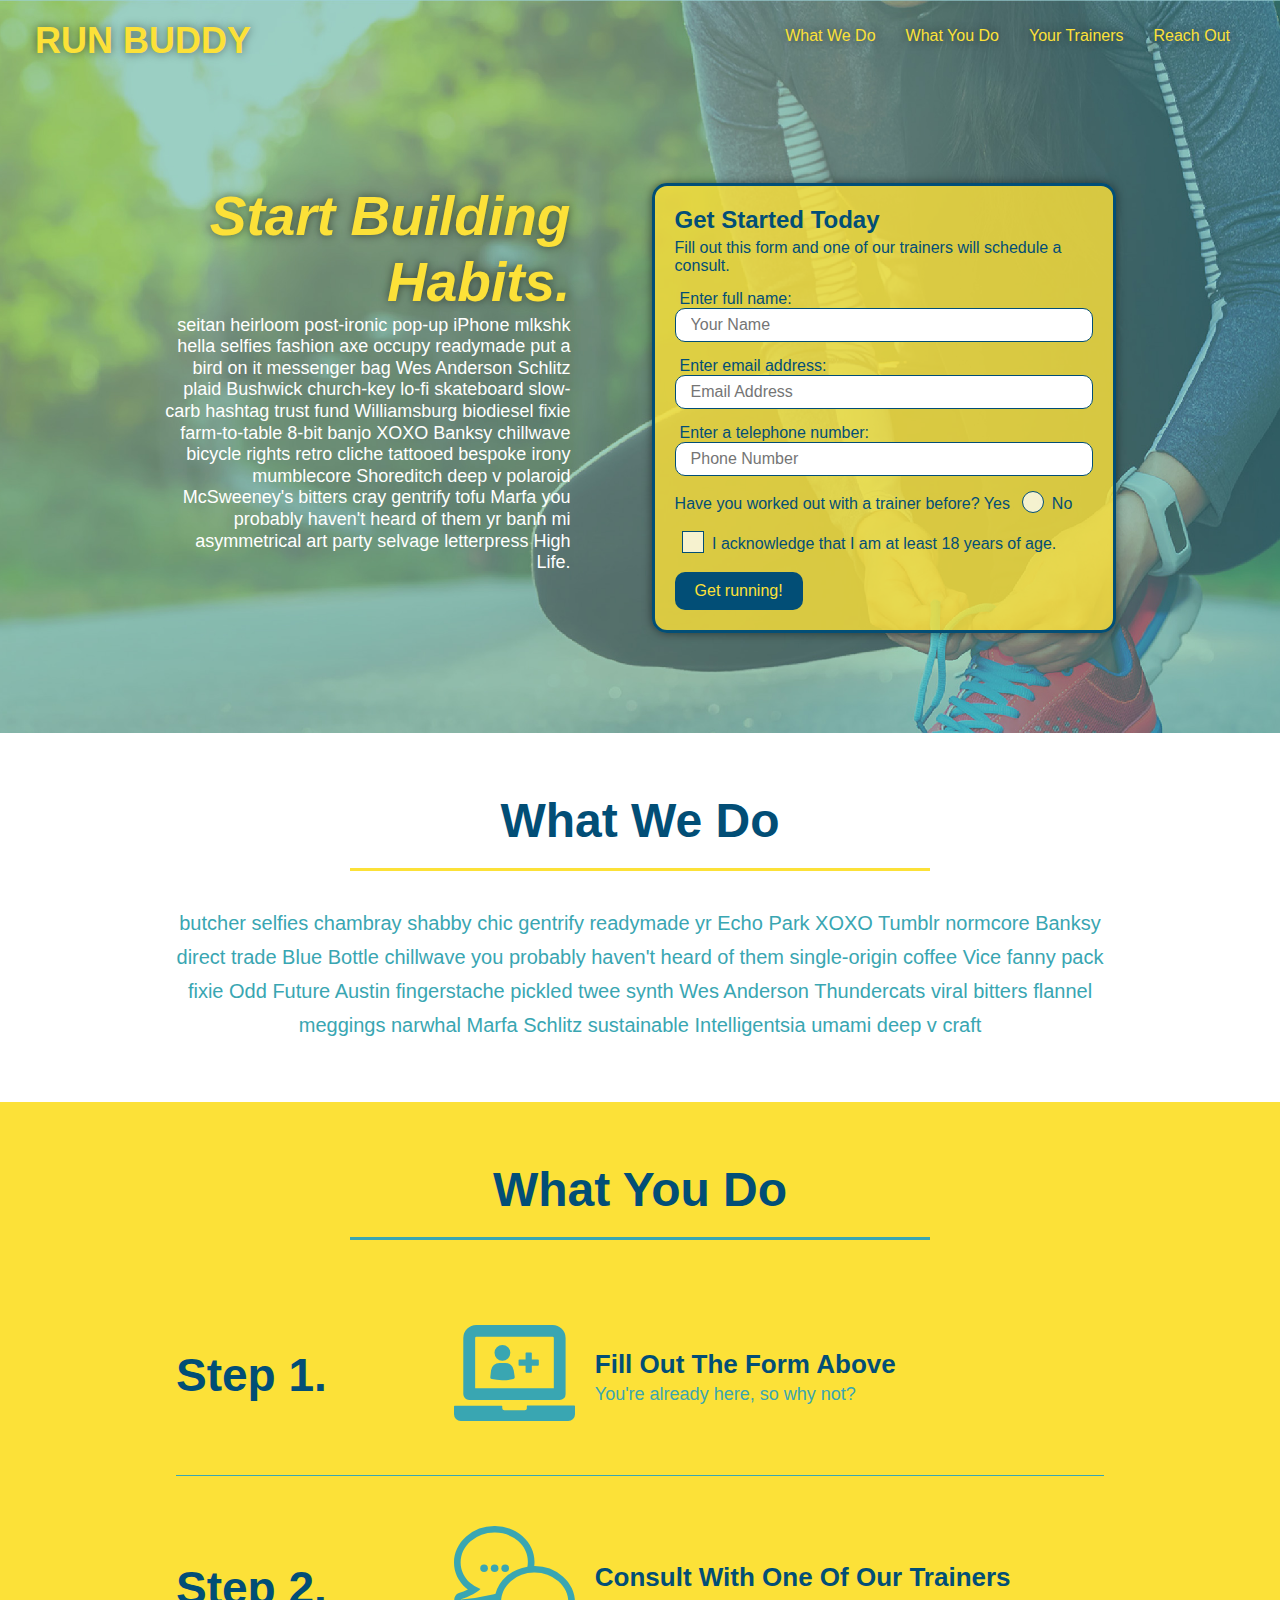
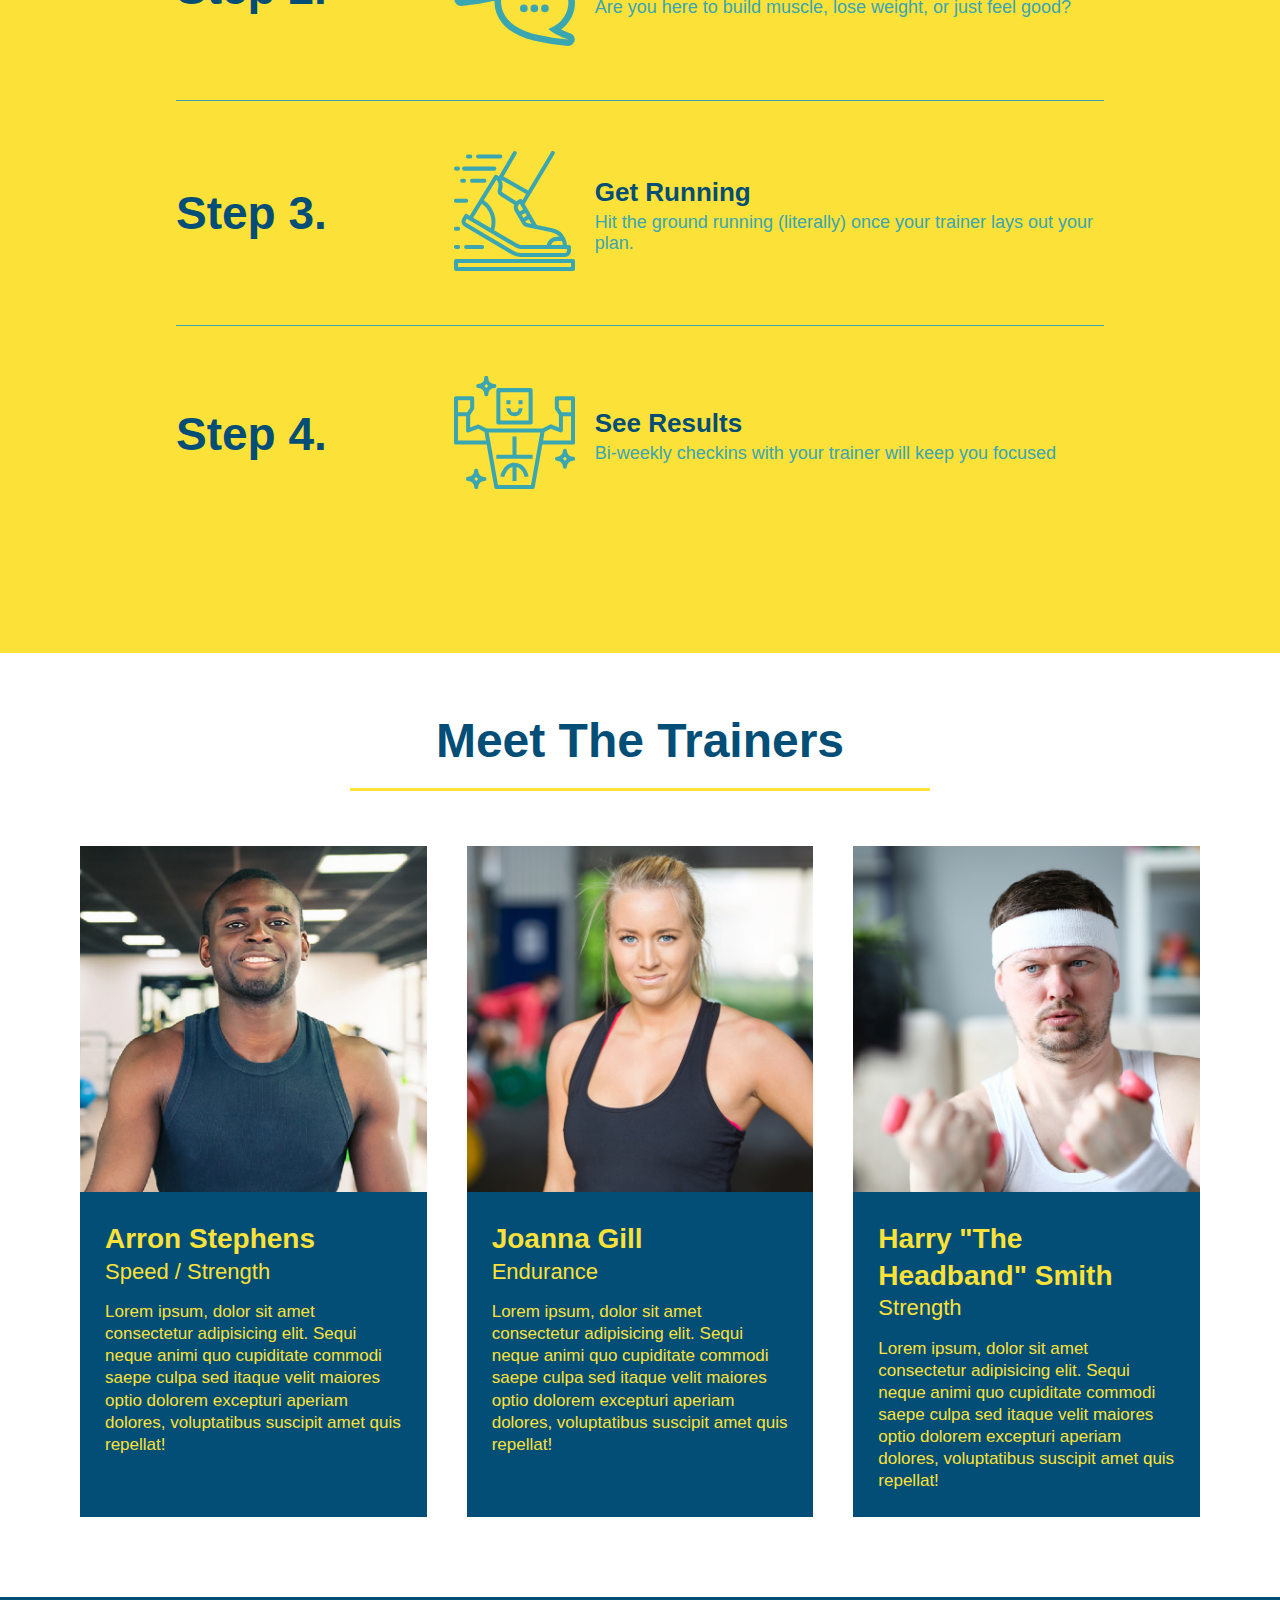
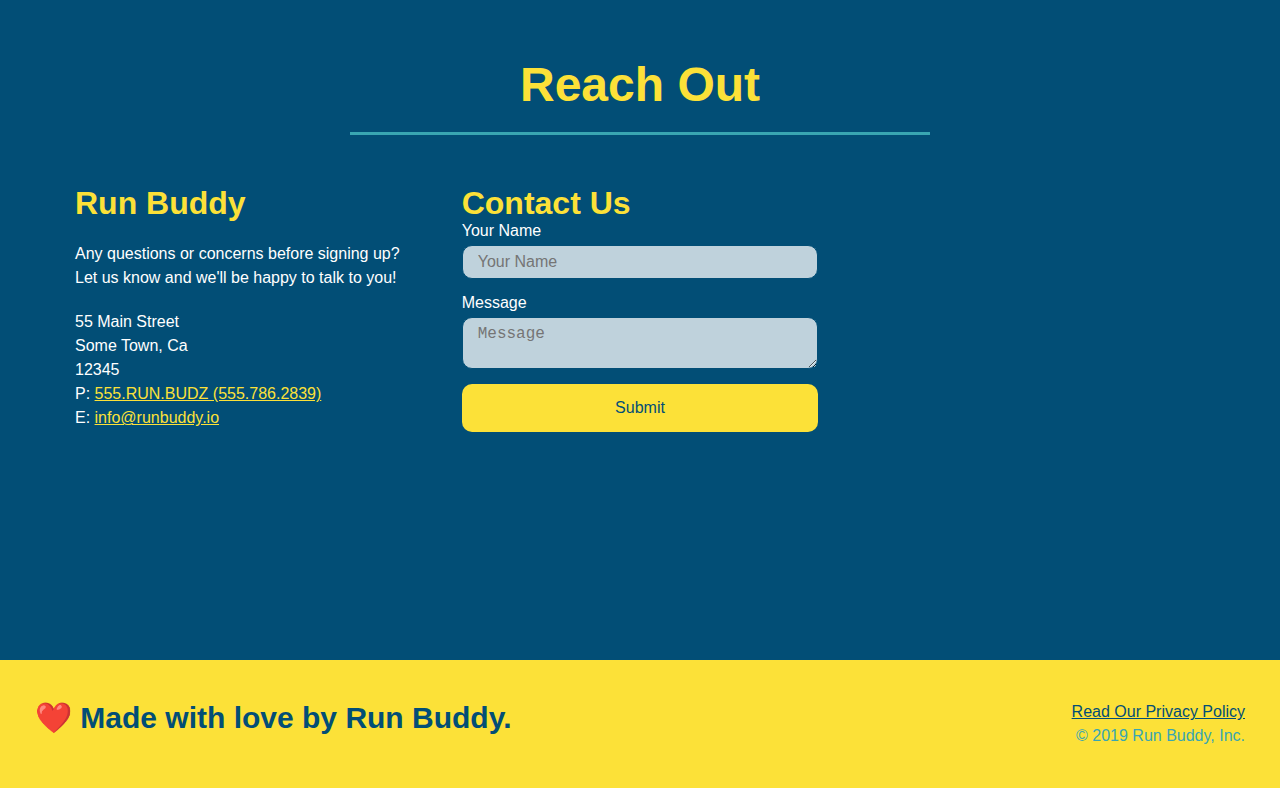
==== commit 6d6d0130: "final css touches" ====
--- a/index.html
+++ b/index.html
@@ -56,17 +56,21 @@
           <input type="tel" placeholder="Phone Number" name="phone" id="phone" class="form-input" />
           <p>
             Have you worked out with a trainer before? 
-            <input type="radio" name="trainer-confirm" id="trainer-yes" />
-            <label for="trainer-yes">Yes</label>
-            <input type="radio" name="trainer-confirm" id="trainer-no"/>
-            <label for="trainer-no">No</label>
+            <span class="radio-wrapper"
+              <input type="radio" name="trainer-confirm" id="trainer-yes" />
+              <lable for="trainer-yes">Yes</lable>
+            </span>  
+            <span class="radio-wrapper">
+              <input type="radio" name="trainer-confirm" id="trainer-no" />
+              <label for="trainer-no">No</label>
+            </span> 
           </p>
           <p>
-            <label for="checkbox">
-              I acknowledge that I am at least 18 years of age.
-            </label>
-            <input type="checkbox" name="checkpoint1" id="checkbox" />
-          </p>
+            <span class="checkbox-wrapper">
+              <input type="checkbox" name="age-confirm" id="checkbox" />
+              <label for="checkbox">I acknowledge that I am at least 18 years of age.</label>
+            </span>  
+          </p>   
           <button type="submit">
             Get running!
           </button>
--- a/assets/css/style.css
+++ b/assets/css/style.css
@@ -1,3 +1,9 @@
+:root {
+    --primary-color: #fce138;
+    --secondary-color: #024e76;
+    --tertiary-color: #39a6b2;
+}
+
 * {
   box-sizing: border-box;  
   margin: 0;
@@ -13,7 +19,6 @@
 /* HEADER / NAV BAR STYLES START */
 
 header {
-    flex-wrap: wrap;
     justify-content: space-between;
     display: flex;
     padding: 20px 35px;
@@ -26,6 +31,7 @@
     background-position: center;
     background-attachment: fixed;
     background-position: 80%;
+    z-index: 9999;
 }
 
 header h1 {
@@ -142,6 +148,10 @@
     border-radius: 15px;
 }
 
+.hero-form button:hover {
+    background-color: #39a6b2;
+}
+
 .hero-form h3 {
     font-size: 24px;
     margin: 0;
@@ -161,6 +171,11 @@
     border-radius: 10px;
 }
 
+.form-input:focus {
+    background-color: rgba(255, 255, 255, 1);
+    outline: none;
+}
+
 .hero-form label {
     margin: 0 5px;
 }
@@ -174,8 +189,64 @@
     border-radius: 10px;
 }
 
-.hero-form button:hover {
-    background-color: #39a6b2;
+.checkbox-wrapper input, .radio-wrapper input {
+    opacity: 0;
+}
+
+.checkbox-wrapper label, .radio-wrapper label {
+    position: relative;
+    left: 10px;
+    margin: 10px;
+    line-height: 1.6;
+}
+
+.checkbox-wrapper label::before, .radio-wrapper label::before {
+    content: "";
+    height: 20px;
+    width: 20px;
+    background: rgba(255, 255, 255, 0.75);
+    border: 1px solid #024e76;
+    position: absolute;
+    top: -4px;
+    left: -30px;
+}
+
+.radio-wrapper label::before {
+    border-radius: 50%;
+}
+
+.radio-wrapper label::after {
+    content: "";
+    width: 20px;
+    height: 20px;
+    border-radius: 50%;
+    background: #024e76;
+    position: absolute;
+    left: -29px;
+    top: -3px;
+    background-image: radial-gradient(circle, #39a6b2, #024e76);
+}
+
+.checkbox-wrapper label::after {
+    content: "";
+    height: 6px;
+    width: 14px;
+    border-left: 2px solid #024e76;
+    border-bottom: 2px solid #024e76;
+    position: absolute;
+    left: -26px;
+    top: 1px;
+    transform: rotate(-58deg);
+}
+
+.checkbox-wrapper input + label::after,
+.radio-wrapper input + label::after  {
+    content: none;
+}
+
+.checkbox-wrapper input:checked + label::after,
+.radio-wrapper input:checked + label::after {
+    content: "";
 }
 /* HERO STYLES END */
 
